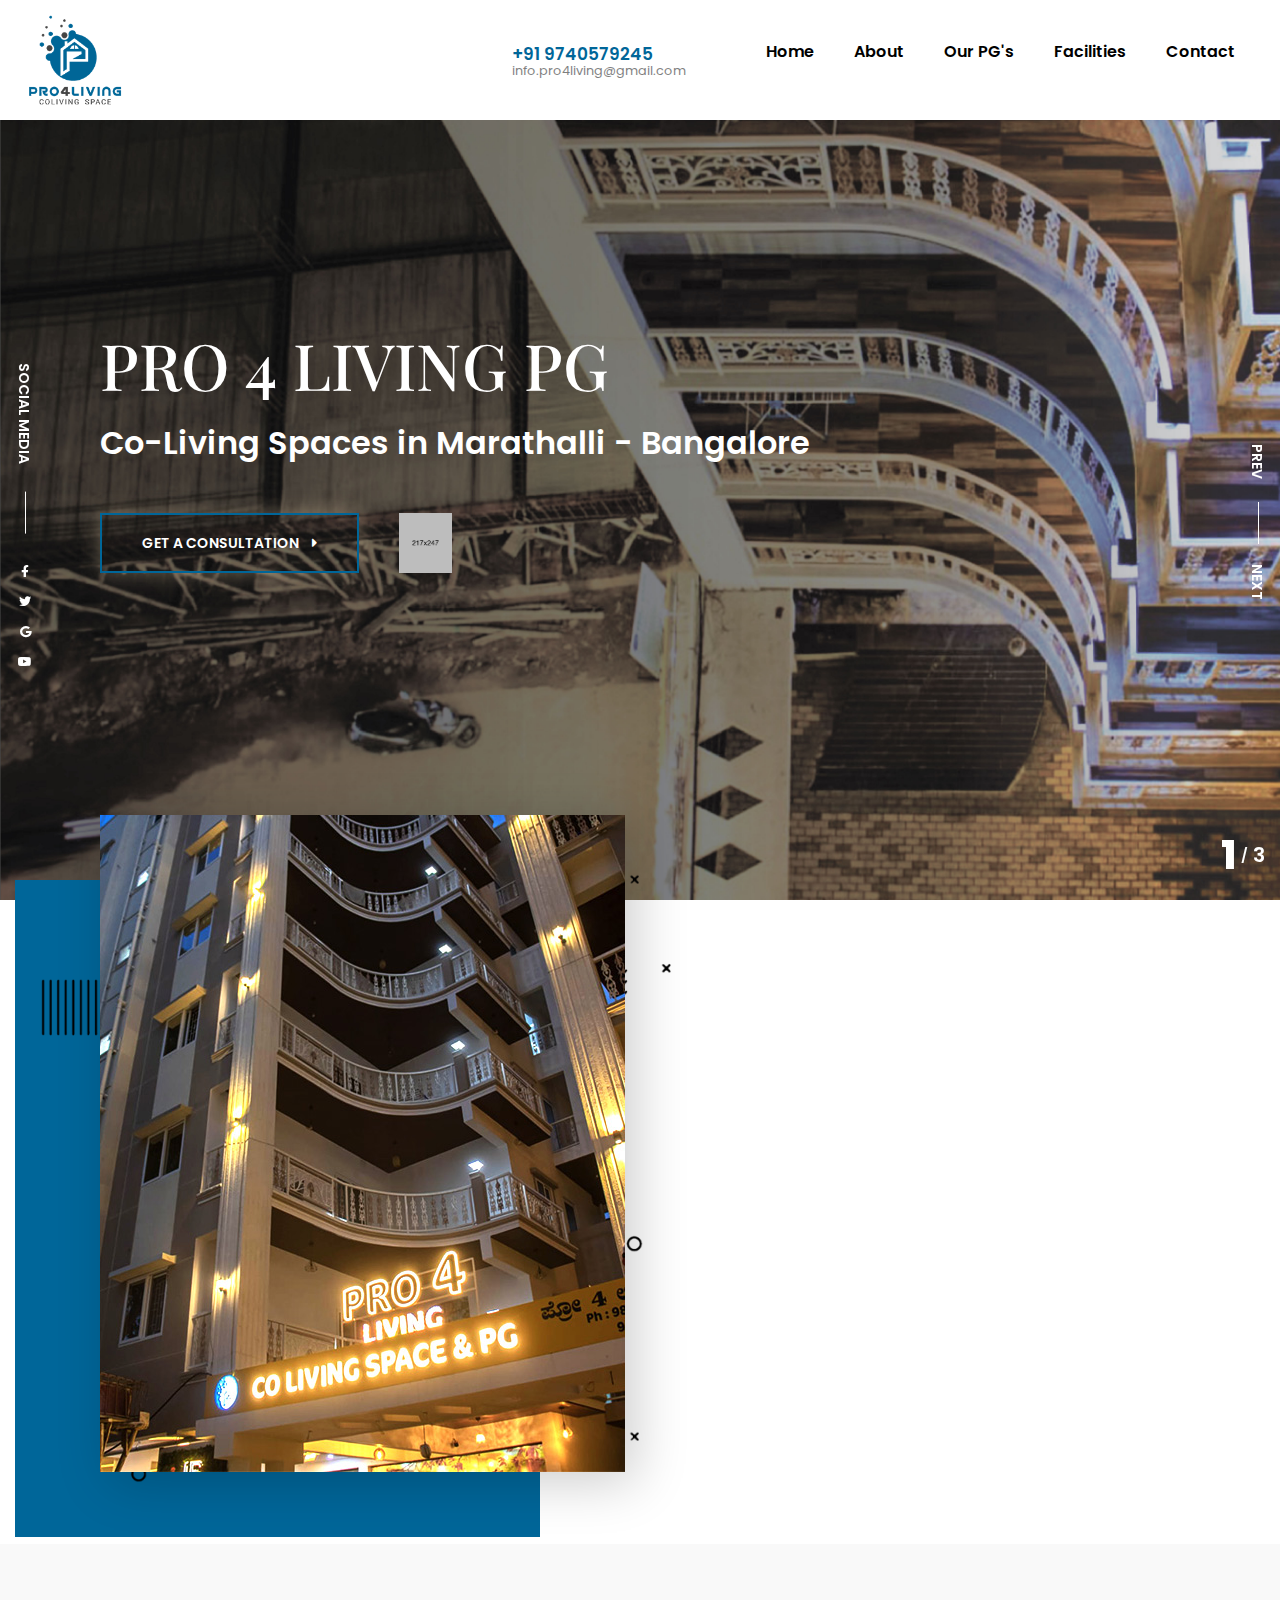
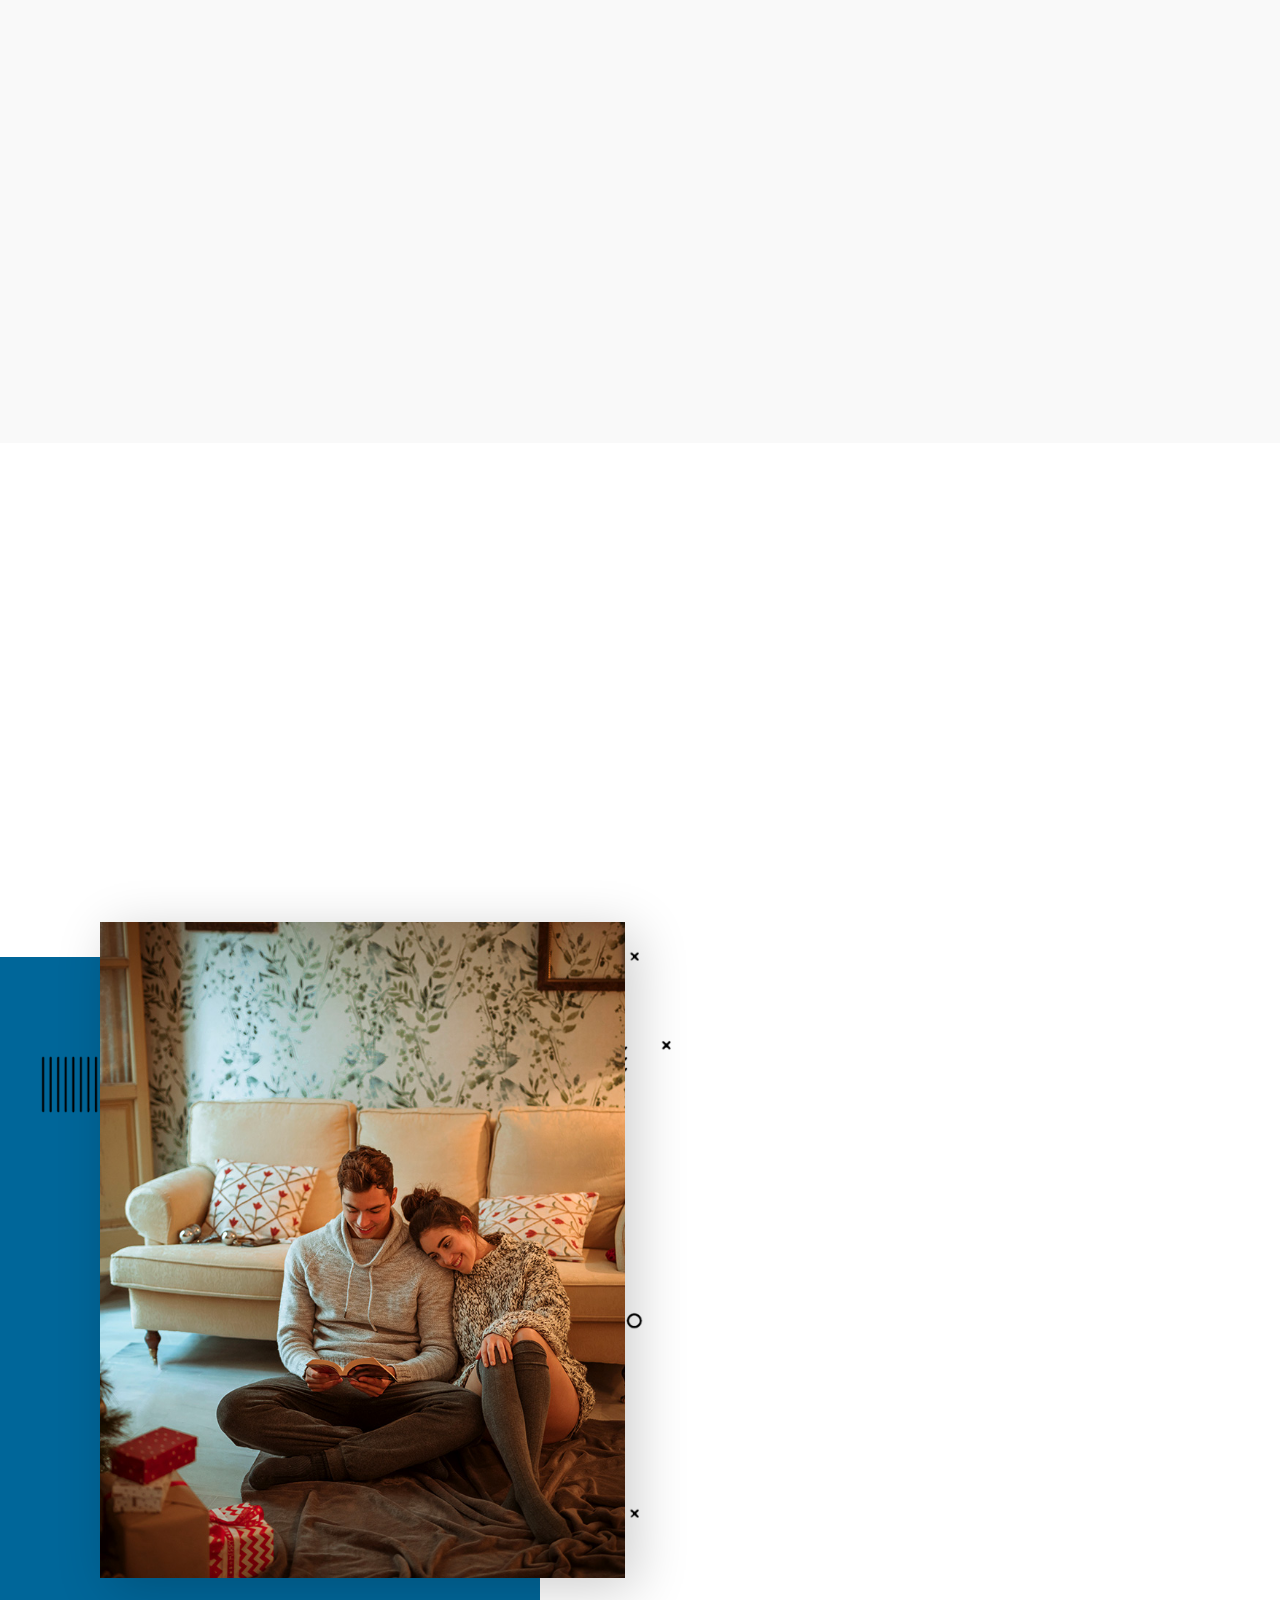
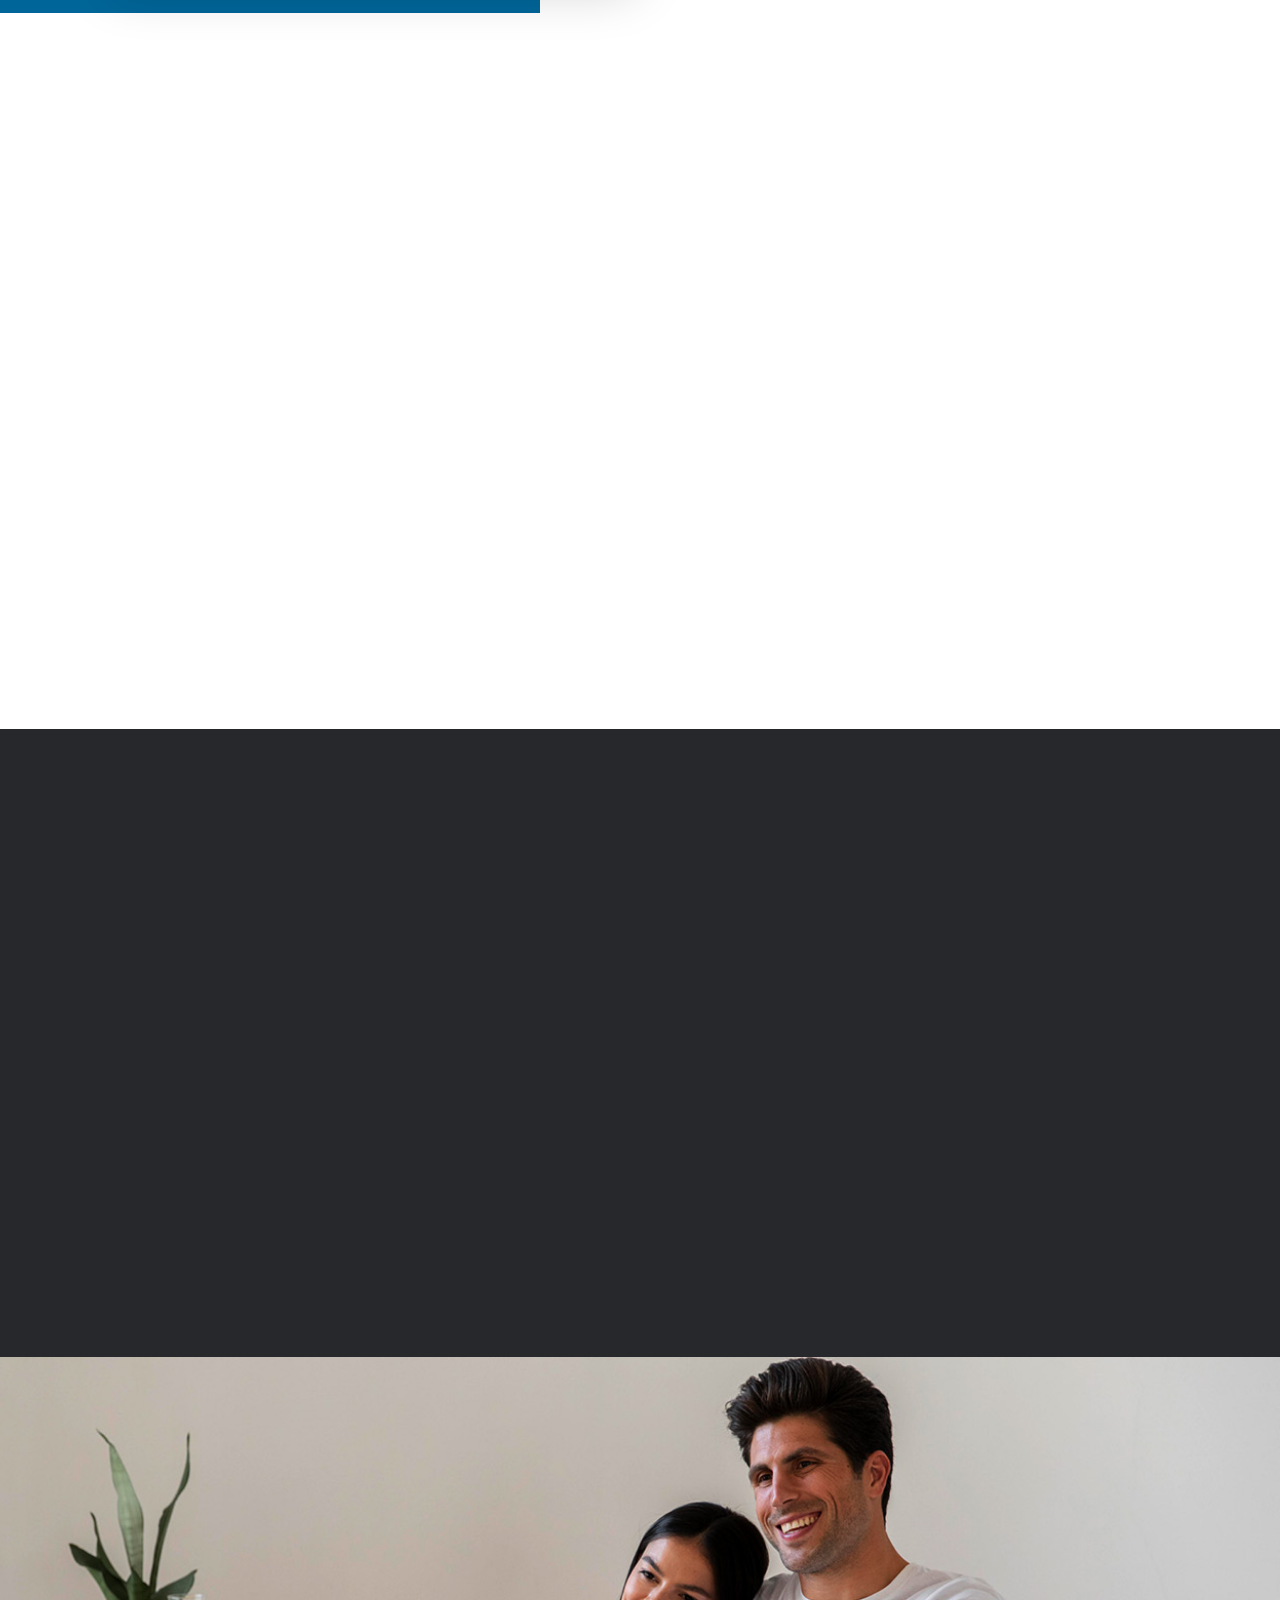
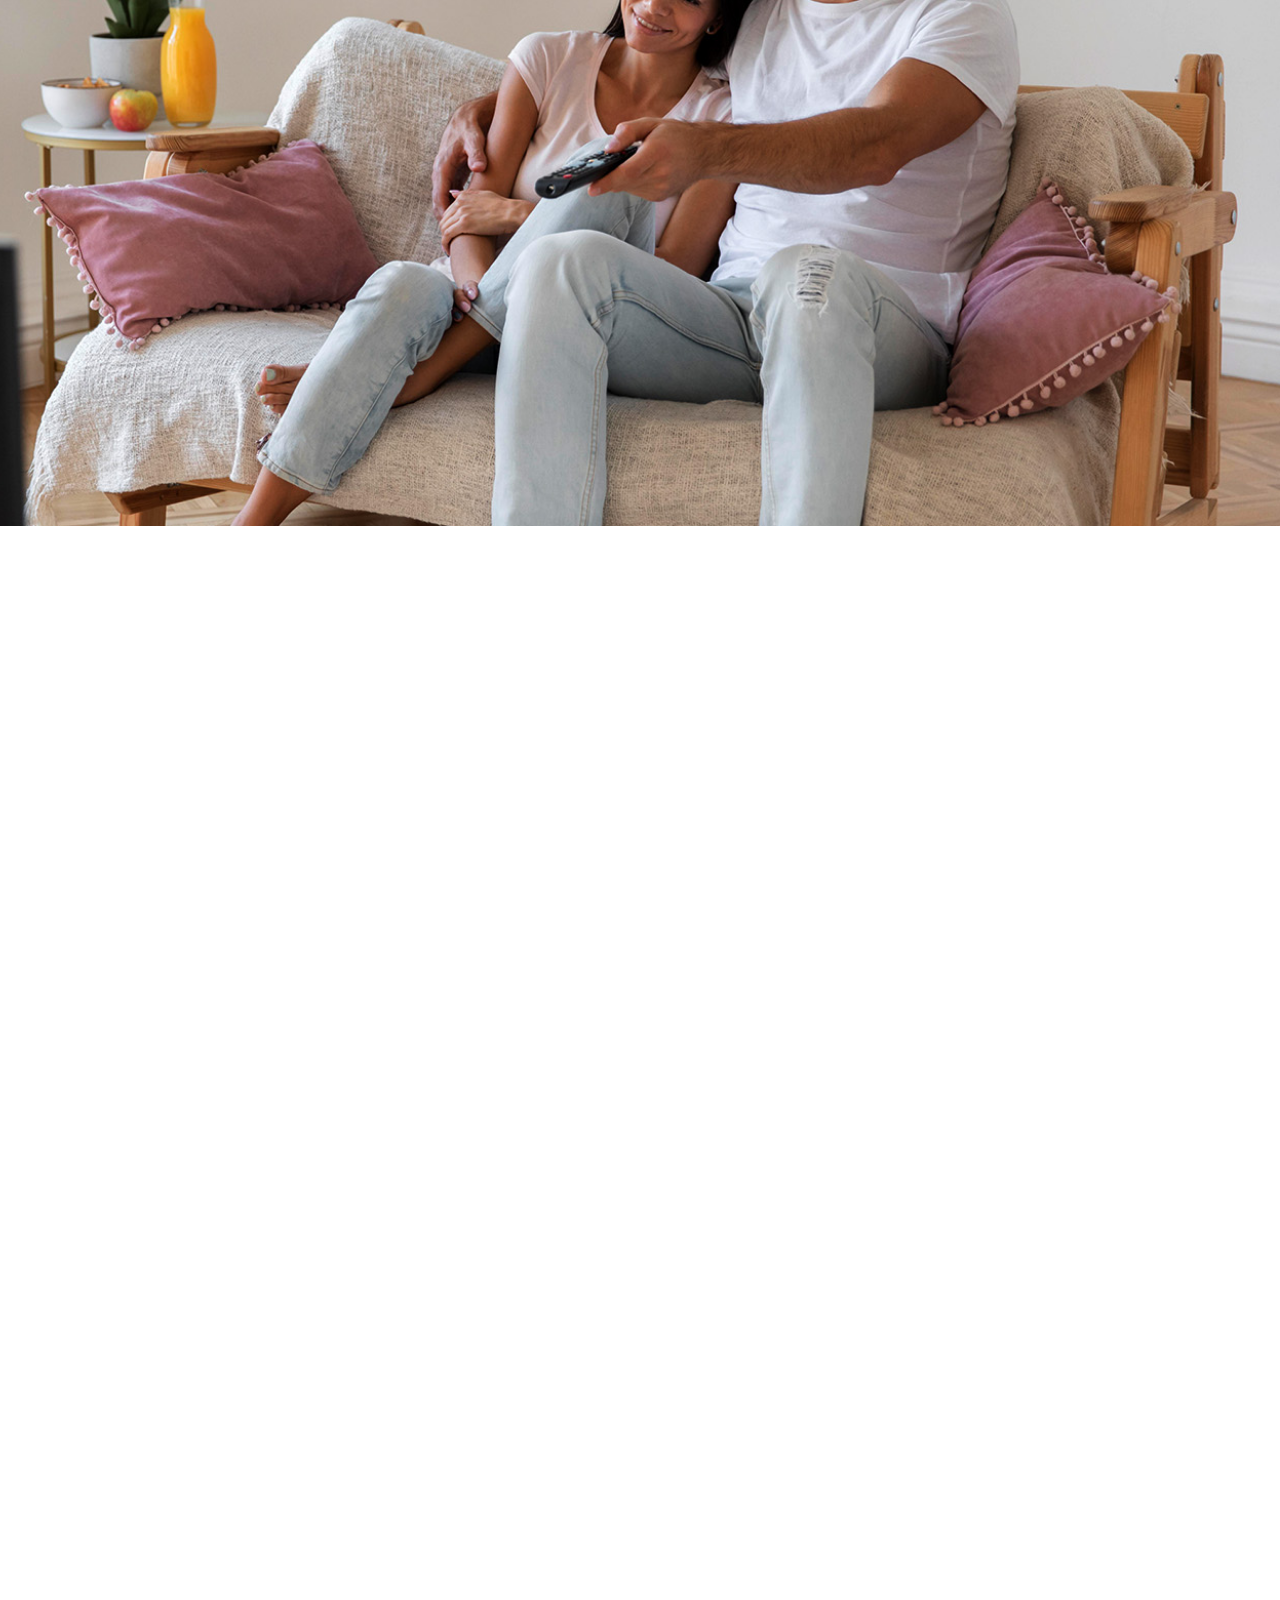
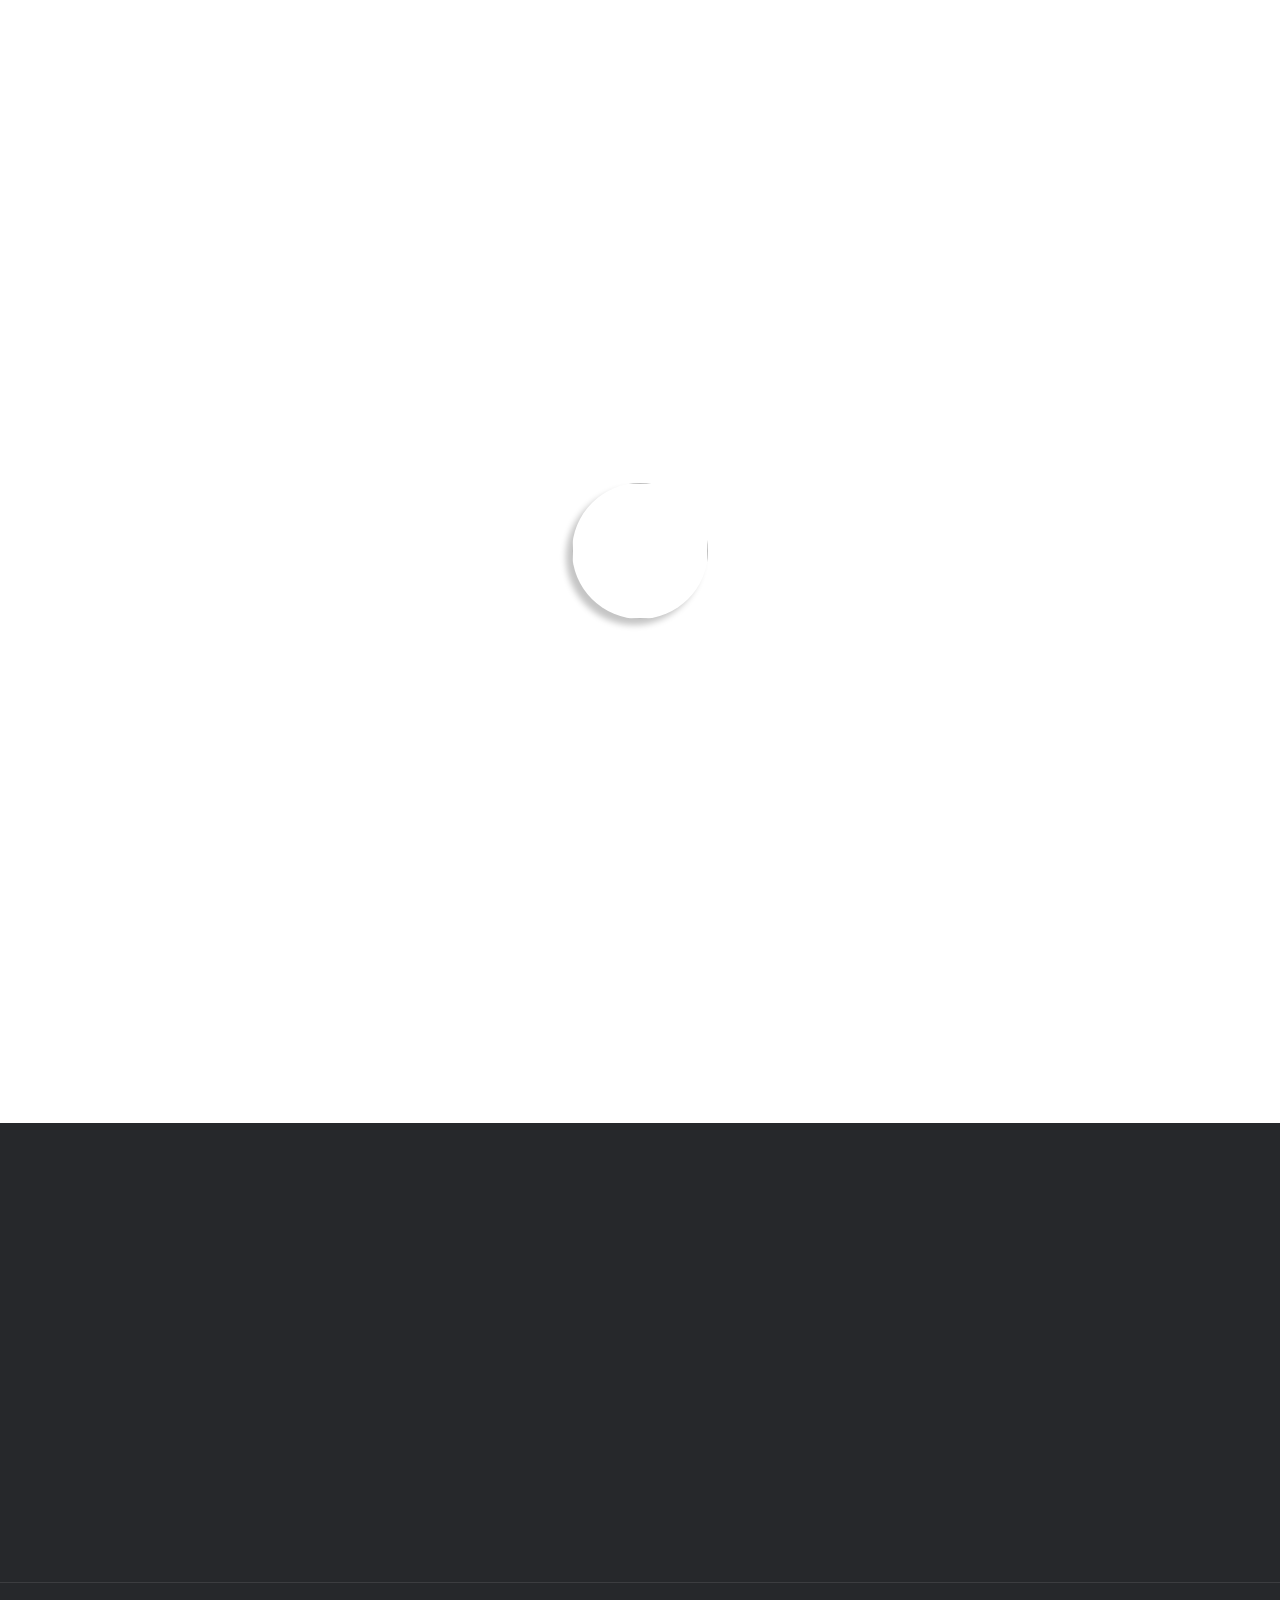
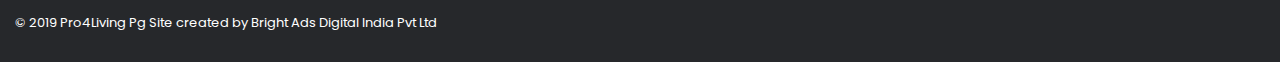
==== index.html @ f6326b03 "upload" ====
<!doctype html>
<html lang="en">
<head>
<meta charset="utf-8">
<meta name="viewport" content="width=device-width, initial-scale=1, shrink-to-fit=no">
<meta name="format-detection" content="telephone=no">
<meta name="theme-color" content="#282828"/>
<title>Pro 4 Living PG | Best Pg in Bangalore | Best affordable Pg in Bangalore</title>
<meta name="author" content="Themezinho">
<meta name="description" content="Pro 4 Living PG | Best Pg in Bangalore">
<meta name="keywords" content="Pro 4 Living PG | Best Pg in Bangalore | Best affordable Pg in Bangalore">

<!-- SOCIAL MEDIA META -->
<meta property="og:description" content="Homepark | Real Estate & Luxury Homes">
<meta property="og:image" content="http://www.themezinho.net/homepark/preview.png">
<meta property="og:site_name" content="homepark">
<meta property="og:title" content="homepark">
<meta property="og:type" content="website">
<meta property="og:url" content="http://www.themezinho.net/homepark">

<!-- TWITTER META -->
<meta name="twitter:card" content="summary">
<meta name="twitter:site" content="@homepark">
<meta name="twitter:creator" content="@homepark">
<meta name="twitter:title" content="homepark">
<meta name="twitter:description" content="Homepark | Real Estate & Luxury Homes">
<meta name="twitter:image" content="http://www.themezinho.net/homepark/preview.png">

<!-- FAVICON FILES -->
<link href="ico/apple-touch-icon-144-precomposed.png" rel="apple-touch-icon" sizes="144x144">
<link href="ico/apple-touch-icon-114-precomposed.png" rel="apple-touch-icon" sizes="114x114">
<link href="ico/apple-touch-icon-72-precomposed.png" rel="apple-touch-icon" sizes="72x72">
<link href="ico/apple-touch-icon-57-precomposed.png" rel="apple-touch-icon">
<link href="ico/favicon.png" rel="shortcut icon">

<!-- CSS FILES -->
<link rel="stylesheet" href="css/fontawesome.min.css">
<link rel="stylesheet" href="css/animate.min.css">
<link rel="stylesheet" href="css/fancybox.min.css">
<link rel="stylesheet" href="css/odometer.min.css">
<link rel="stylesheet" href="css/swiper.min.css">
<link rel="stylesheet" href="css/bootstrap.min.css">
<link rel="stylesheet" href="css/style.css">
<style>
  .heading {
text-align: center;
color: #454343;
font-size: 30px;
font-weight: 700;
position: relative;
margin-bottom: 70px;
text-transform: uppercase;
z-index: 999;
}
.white-heading{
color: #ffffff;
}
.heading:after {
content: ' ';
position: absolute;
top: 100%;
left: 50%;
height: 40px;
width: 180px;
border-radius: 4px;
transform: translateX(-50%);
background: url(img/heading-line.png);
background-repeat: no-repeat;
background-position: center;
}
.white-heading:after {
background: url(https://i.ibb.co/d7tSD1R/heading-line-white.png);
background-repeat: no-repeat;
background-position: center;
}

.heading span {
font-size: 18px;
display: block;
font-weight: 500;
}
.white-heading span {
color: #ffffff;
}
/*-----Testimonial-------*/

.testimonial:after {
position: absolute;
top: -0 !important;
left: 0;
content: " ";
background: url(img/testimonial.bg-top.png);
background-size: 100% 100px;
width: 100%;
height: 100px;
float: left;
z-index: 99;
}

.testimonial {
min-height: 375px;
position: relative;
background: url(../Pro4living/images/pro/V5.jpg);
padding-top: 50px;
padding-bottom: 50px;
background-position: center;
 background-size: cover;
}
#testimonial4 .carousel-inner:hover{
cursor: -moz-grab;
cursor: -webkit-grab;
}
#testimonial4 .carousel-inner:active{
cursor: -moz-grabbing;
cursor: -webkit-grabbing;
}
#testimonial4 .carousel-inner .item{
overflow: hidden;
}

.testimonial4_indicators .carousel-indicators{
left: 0;
margin: 0;
width: 100%;
font-size: 0;
height: 20px;
bottom: 15px;
padding: 0 5px;
cursor: e-resize;
overflow-x: auto;
overflow-y: hidden;
position: absolute;
text-align: center;
white-space: nowrap;
}
.testimonial4_indicators .carousel-indicators li{
padding: 0;
width: 14px;
height: 14px;
border: none;
text-indent: 0;
margin: 2px 3px;
cursor: pointer;
display: inline-block;
background: #ffffff;
-webkit-border-radius: 100%;
border-radius: 100%;
}
.testimonial4_indicators .carousel-indicators .active{
padding: 0;
width: 14px;
height: 14px;
border: none;
margin: 2px 3px;
background-color: #9dd3af;
-webkit-border-radius: 100%;
border-radius: 100%;
}
.testimonial4_indicators .carousel-indicators::-webkit-scrollbar{
height: 3px;
}
.testimonial4_indicators .carousel-indicators::-webkit-scrollbar-thumb{
background: #eeeeee;
-webkit-border-radius: 0;
border-radius: 0;
}

.testimonial4_control_button .carousel-control{
top: 175px;
opacity: 1;
width: 40px;
bottom: auto;
height: 40px;
font-size: 10px;
cursor: pointer;
font-weight: 700;
overflow: hidden;
line-height: 38px;
text-shadow: none;
text-align: center;
position: absolute;
background: transparent;
border: 2px solid #ffffff;
text-transform: uppercase;
-webkit-border-radius: 100%;
border-radius: 100%;
-webkit-box-shadow: none;
box-shadow: none;
-webkit-transition: all 0.6s cubic-bezier(0.3,1,0,1);
transition: all 0.6s cubic-bezier(0.3,1,0,1);
}
.testimonial4_control_button .carousel-control.left{
left: 7%;
top: 50%;
right: auto;
}
.testimonial4_control_button .carousel-control.right{
right: 7%;
top: 50%;
left: auto;
}
.testimonial4_control_button .carousel-control.left:hover,
.testimonial4_control_button .carousel-control.right:hover{
color: #000;
background: #fff;
border: 2px solid #fff;
}

.testimonial4_header{
top: 0;
left: 0;
bottom: 0;
width: 550px;
display: block;
margin: 30px auto;
text-align: center;
position: relative;
}
.testimonial4_header h4{
color: #ffffff;
font-size: 30px;
font-weight: 600;
position: relative;
letter-spacing: 1px;
text-transform: uppercase;
}

.testimonial4_slide{
top: 0;
left: 0;
right: 0;
bottom: 0;
width: 70%;
margin: auto;
padding: 20px;
position: relative;
text-align: center;
}
.testimonial4_slide img {
top: 0;
left: 0;
right: 0;
width: 136px;
height: 136px;
margin: auto;
display: block;
color: #f2f2f2;
font-size: 18px;
line-height: 46px;
text-align: center;
position: relative;
border-radius: 50%;
box-shadow: -6px 6px 6px rgba(0, 0, 0, 0.23);
-moz-box-shadow: -6px 6px 6px rgba(0, 0, 0, 0.23);
-o-box-shadow: -6px 6px 6px rgba(0, 0, 0, 0.23);
-webkit-box-shadow: -6px 6px 6px rgba(0, 0, 0, 0.23);
}
.testimonial4_slide p {
color: #ffffff;
font-size: 20px;
line-height: 1.4;
margin: 40px 0 20px 0;
}
.testimonial4_slide h4 {
color: #ffffff;
font-size: 22px;
}

.testimonial .carousel {
padding-bottom:50px;
}
.testimonial .carousel-control-next-icon, .testimonial .carousel-control-prev-icon {
width: 35px;
height: 35px;
}
/* ------testimonial  close-------*/
</style>
</head>
<body>
<!-- <div class="preloader">
  <div class="layer"></div>
  <!-- end layer -->
  <!--<div class="inner">
    <figure><img src="images/preloader.gif" alt="Image"></figure>
    <p><span class="text-rotater" data-text="Homepark | Elements | Loading">Loading</span></p>
  </div>
  <!-- end inner --> 
<!--</div> -->
<!-- end prelaoder -->
<div class="transition-overlay">
  <div class="layer"></div>
</div>
<!-- end transition-overlay -->
<div class="side-navigation">
  <div class="menu">
    <ul>
      <li><a href="index.html">Home</a></li>
      <li><a href="about.html">About</a>
      </li>
   <li><a href="pgs.html">Our PG's</a>
      </li>
      
      <li><a href="facilities.html">Facilities</a></li>
      <li><a href="contact.html">Contact</a></li>
    </ul>
  </div>

</div>
<!-- end side-navigation -->
<nav class="navbar">
  <div class="container">
    <div class="upper-side">
      <div class="logo"> <a href="index.html"><img src="images/Logo-light.png" alt="Image"></a> </div>
      <!-- end logo -->
      <div class="phone-email"> 
        <!-- <img src="images/icon-phone.png" alt="Image"> -->
       <h4><a href="tel+919867591675" style="color: #006699;">+91 9740579245</a> </h4>
        
        <small><a href="mailto:contact@pro4living.com">info.pro4living@gmail.com</a></small> </div>
      <!-- end phone -->
      <div class="menu">
        <ul>
          <li><a href="index.html">Home</a></li>
          <li><a href="about.html">About</a>
          </li>
          <li><a href="pgs.html">Our PG's</a>
          </li>
        
          <li><a href="facilities.html">Facilities</a></li>
          <li><a href="contact.html">Contact</a></li>
        </ul>
      </div>
      <!-- end language -->
      <div class="hamburger"> <span></span> <span></span> <span></span><span></span> </div>
      <!-- end hamburger --> 
    </div>
    <!-- end upper-side -->
   
    <!-- end menu --> 
  </div>
  <!-- end container --> 
</nav>
<!-- end navbar -->
<header class="slider">
  <div class="slider-container">
    <div class="swiper-wrapper">
      <div class="swiper-slide" data-background="images/bg.jpg" data-stellar-background-ratio="1.15">
        <div class="container">
          <h1><span>PRO 4 LIVING</span> PG  </h1>
          <h2>Co-Living Spaces in Marathalli - Bangalore</h2>
          <a href="contact.html ">GET A CONSULTATION <i class="fas fa-caret-right"></i></a>
          <figure><img src="images/services-icon01.png" alt="Image"></figure>
        </div>
        <!-- end container --> 
      </div>
      <!-- end swiper-slide -->
      <div class="swiper-slide" data-background="images/pro/index1.jpg" data-stellar-background-ratio="1.15">
        <div class="container">
          <h1><span>Best PG</span> stays in Bangalore</h1>
          <h2>Provides a decent level of comfort </h2>
          <a href="contact.html">GET A CONSULTATION <i class="fas fa-caret-right"></i></a>
          <figure><img src="images/services-icon08.png" alt="Image"></figure>
        </div>
        <!-- end container --> 
      </div>
      <!-- end swiper-slide -->
      <div class="swiper-slide" data-background="images/pro/index2.jpg" data-stellar-background-ratio="1.15">
        <div class="container">
          <h1><span>Staying with Friends </span> a better way</h1>
          <h2>We make you feel as your Home</h2>
          <a href="contact.html">GET A CONSULTATION <i class="fas fa-caret-right"></i></a>
          <figure><img src="images/services-icon07.png" alt="Image"></figure>
        </div>
        <!-- end container --> 
      </div>
      <!-- end swiper-slide --> 
    </div>
    <!-- Add Pagination -->
    <div class="inner-elements">
      <div class="container">
        <div class="pagination"></div>
        <!-- end pagination -->
        <div class="button-prev">PREV</div>
        <!-- end button-prev -->
        <div class="button-next">NEXT</div>
        <!-- end button-next -->
        <div class="social-media">
          <h6>SOCIAL MEDIA</h6>
          <ul>
            <li><a href="#"><i class="fab fa-facebook-f"></i></a></li>
            <li><a href="#"><i class="fab fa-twitter"></i></a></li>
            <li><a href="#"><i class="fab fa-google"></i></a></li>
            <li><a href="#"><i class="fab fa-youtube"></i></a></li>
          </ul>
        </div>
        <!-- end social-media --> 
      </div>
      <!-- end container --> 
    </div>
    <!-- end inner-elements --> 
  </div>
  <!-- end slider-container --> 
</header>
<!-- end slider -->
<section class="intro">
  <div class="container">
    <div class="row align-items-center">
      <div class="col-lg-6">
        <figure>
          <div class="pattern-bg" data-stellar-ratio="1.07"></div>
          <!-- end pattern-bg -->
          <div class="holder" data-stellar-ratio="1.10"> <img src="images/pro/3.jpg" alt="Image"></div>
          <!-- end holder --> 
        </figure>
      </div>
      <!-- end col-6 -->
      <div class="col-lg-6 wow fadeInUp">
        <div class="content-box">
          <h4><span>PRO 4 LIVING</span></h4>
          <h3>Living spaces for creative peoples</h3>
          <p>
            Move into Pro4Living, a professionally managed PG home in Spice garden Layout, Bangalore. Located in a safe neighborhood, this unisex PG offers various modern amenities for your comfort, such as TV, Food, Power Backup, Wi-Fi, etc. This PG has single, double, triple, four occupancy types. This PG is nearby major commercial and educational hubs. Please contact the seller to book this fast selling high in demand PG stay
          </p>
          <p>"Beyond Accommodation, Building Connections."
            At Pro 4 Living, our motto encapsulates our commitment to creating a living space that goes beyond the physical surroundings. We aspire to be a catalyst for building meaningful connections and fostering a supportive community where residents can thrive.</p>
         </div>
        <!-- end content-box --> 
      </div>
      <!-- edn col-6 --> 
    </div>
    <!-- end row --> 
  </div>
  <!-- end container --> 
</section>
<!-- end intro -->

<!-- end logos -->
<section class="benefits">
  <div class="container">
    <div class="row">
      <div class="col-12 wow fadeInUp"> <b>02</b>
        <h4><span>Pro 4 Living</span></h4>
        <h3>The hostel is conveniently located near </h3>
      </div>
      <!-- end col-12 -->
      <div class="col wow fadeInUp" data-wow-delay="0s">
        <figure> <img src="images/icon-benefits01.png" alt="Image"> <b></b> </figure>
        <h6>Near to Hospitals</h6>
        <span class="odometer" data-count="15" data-status="yes">0</span> <span class="extra">min</span> </div>
      <!-- end col -->
      <div class="col wow fadeInUp" data-wow-delay="0.05s">
        <figure> <img src="images/icon-benefits02.png" alt="Image"> <b></b> </figure>
        <h6>6 Malls</h6>
        <span class="odometer" data-count="6" data-status="yes">0</span> <span class="extra">+</span> </div>
      <!-- end col -->
      <div class="col wow fadeInUp" data-wow-delay="0.10s">
        <figure> <img src="images/icon-benefits03.png" alt="Image"> <b></b> </figure>
        <h6>Office spaces</h6>
        <span class="odometer" data-count="5" data-status="yes">0</span> <span class="extra">+</span> </div>
      <!-- end col -->
      <div class="col wow fadeInUp" data-wow-delay="0.15s">
        <figure> <img src="images/icon-benefits04.png" alt="Image"> <b></b> </figure>
        <h6>Colleges</h6>
        <span class="odometer" data-count="10" data-status="yes">0</span> <span class="extra">+</span> </div>
      <!-- end col -->
      
      <!-- end col --> 
    </div>
    <!-- end row --> 
  </div>
  <!-- end container --> 
</section>
<!-- end benefits -->
<section class="recent-gallery">
  <div class="container">
    <div class="row align-items-center">
      <div class="col-lg-5 wow fadeInUp"> <b>03</b>
        <h4><span>Vision:</span></h4>
        <p>At Pro 4 Living, we envision creating a vibrant and inclusive community for male residents in Marathahalli. Our vision is to establish a home away from home where individuals can thrive, build meaningful connections, and embark on a journey of personal and professional growth.</p>
        </div>
      <!-- end col-5 -->
      <div class="col-lg-7">
        <div class="row inner">
          <div class="col-md-4 wow fadeInUp" data-wow-delay="0s">
            <figure data-stellar-ratio="1.07"> <a href="images/pro/V1.jpg" data-fancybox><img src="images/pro/V1.jpg" alt="Image"></a> </figure>
          </div>
          <!-- end col-4 -->
          <div class="col-md-4 wow fadeInUp" data-wow-delay="0.05s">
            <figure data-stellar-ratio="1.15"> <a href="images/pro/V2.jpg" data-fancybox><img src="images/pro/V2.jpg" alt="Image"></a> </figure>
          </div>
          <!-- end col-4 -->
          <div class="col-md-4 wow fadeInUp" data-wow-delay="0.10s">
            <figure data-stellar-ratio="1.04"> <a href="images/pro/V3.jpg" data-fancybox><img src="images/pro/V3.jpg" alt="Image"></a> </figure>
          </div>
          <!-- end col-4 --> 
        </div>
        <!-- end row --> 
      </div>
      <!-- end col-7 --> 
    </div>
    <!-- end row --> 
  </div>
  <!-- end container --> 
</section>
<!-- end recent-gallery -->
<section class="property-calculator">
  <div class="container">
    <div class="row align-items-center">
      <div class="col-lg-6">
        <figure>
          <div class="pattern-bg" data-stellar-ratio="1.03"></div>
          <!-- end pattern-bg -->
          <div class="holder" data-stellar-ratio="1.07"> <img src="images/pro/ur.jpg" alt="Image"></div>
          <!-- end holder --> 
        </figure>
      </div>
      <!-- end col-6 -->
      <div class="col-lg-6 wow fadeInUp">
        <div class="content-box"> <b>04</b>
          <h4><span>Mission:</span></h4>
          <p>Our mission at Pro 4 Living is to provide more than just accommodation; we strive to curate an environment that fosters camaraderie, personal development, and a sense of belonging. We are committed to offering comfortable living spaces, fostering a supportive community, and delivering exceptional services to enhance the overall quality of life for our residents. </p>
          <!-- end content-box --> 
      </div>
      <!-- end col-6 --> 
    </div>
    <!-- end row --> 
  </div>
  <!-- end container --> 
</section>
<!-- end property-calculator -->
<section class="property-plans">
  <div class="container">
    <div class="row align-items-center">
      <div class="col-lg-6 wow fadeInUp"> <b>05</b>
        <h4><span>Pro 4 Living</span> Spice Garden Layout, Bangalore</h4>
        <h3>House Rules</h3>
        <p>Welcome to Pro 4 Living! To maintain a comfortable and respectful living environment for all residents, we have established the following house rules. Please take a moment to familiarize yourself with these guidelines</p>
        <table>
          <tbody>
            <tr>
              <td>Notice Period:</td>
              <td>15 Days</td>
            </tr>
            <tr>
              <td>Gate Closing Time:</td>
              <td>No Gate Closing time</td>
            </tr>
            <tr>
              <td>Visitor Entry:</td>
              <td>Allowed (Limited)</td>
            </tr>
            <tr>
              <td>Non-Veg Food:</td>
              <td>Allowed</td>
            </tr>
            <tr>
              <td>Opposite Gender:</td>
              <td>Allowed</td>
            </tr>
            <tr>
              <td>Smoking:</td>
              <td>Allowed</td>
            </tr>
            <tr>
              <td>Drinking:</td>
              <td>Allowed</td>
            </tr>
            <tr>
              <td>Loud music:</td>
              <td>Allowed</td>
            </tr>
            <tr>
              <td>Party:</td>
              <td>Allowed</td>
            </tr>
          </tbody>
        </table>
      </div>
      <!-- end col-6 -->
      <div class="col-lg-6 wow fadeInUp" data-wow-delay="0.05s">
        <ul class="nav nav-pills" id="pills-tab" role="tablist">
          <li class="nav-item"> <a class="nav-link active" data-toggle="pill" href="#tab-one">1 Sharing </a> </li>
          <li class="nav-item"> <a class="nav-link" data-toggle="pill" href="#tab-two" role="tab">2 Sharing</a> </li>
          <li class="nav-item"> <a class="nav-link" data-toggle="pill" href="#tab-three" role="tab">3 Sharing</a> </li>
          <li class="nav-item"> <a class="nav-link" data-toggle="pill" href="#tab-four" role="tab">4 Sharing</a> </li>
        
         
        </ul>
        <div class="tab-content">
          <div class="tab-pane fade show active" id="tab-one">
            <figure><img src="images/pro/1 Share.jpg" alt="Image"></figure>
          </div>
          <!-- end tab-pane -->
          <div class="tab-pane fade" id="tab-two">
            <figure><img src="images/pro/2 share.jpg" alt="Image"></figure>
          </div>
          <!-- end tab-pane -->
          <div class="tab-pane fade" id="tab-three">
            <figure><img src="images/pro/1 Share.jpg" alt="Image"></figure>
          </div>
          <div class="tab-pane fade" id="tab-four">
            <figure><img src="images/pro/2 Share.jpg" alt="Image"></figure>
          </div>
        
          <!-- end tab-pane --> 
        </div>
        <!-- end tab-contnet --> 
      </div>
      <!-- end col-6 --> 
    </div>
    <!-- end row --> 
  </div>
  <!-- end container --> 
</section>

<section class="property-customization">
  
 
  <!-- end video-bg -->
  <div class="container">
    <div class="row">
      <div class="col-12 wow fadeInUp"> <b>06</b>
        <h4><span>Pro4Living</span> Spice Garden Layout, Bangalore</h4>
        <h3>Common Area and Amenities</h3>
      </div>
      <!-- end col-12 -->
      <div class="col-lg-4 col-md-4 col-sm-6 col-6 wow fadeInUp" data-wow-delay="0s">
        <figure data-toggle="tooltip" data-placement="top" > <img src="images/pro/wifi.png" alt="Image">
          <figcaption>Wi-Fi</figcaption>
        </figure>
      </div>
      <!-- end col-2 -->
      <div class="col-lg-4 col-md-4 col-sm-6 col-6 wow fadeInUp" data-wow-delay="0.05s">
        <figure data-toggle="tooltip" data-placement="top" > <img src="images/pro/ups.png" alt="Image">
          <figcaption>Power Backup</figcaption>
        </figure>
      </div>
      <!-- end col-2 -->
      <div class="col-lg-4 col-md-4 col-sm-6 col-6 wow fadeInUp" data-wow-delay="0.10s">
        <figure data-toggle="tooltip" data-placement="top" > <img src="images/pro/clean.png" alt="Image">
          <figcaption>Room Cleaning Service</figcaption>
        </figure>
      </div>
      <!-- end col-2 -->
      <div class="col-lg-4 col-md-4 col-sm-6 col-6 wow fadeInUp" data-wow-delay="0.15s">
        <figure data-toggle="tooltip" data-placement="top" > <img src="images/pro/parking.png" alt="Image">
          <figcaption>Parking</figcaption>
        </figure>
      </div>
      <!-- end col-2 -->
      <div class="col-lg-4 col-md-4 col-sm-6 col-6 wow fadeInUp" data-wow-delay="0.20s">
        <figure data-toggle="tooltip" data-placement="top" > <img src="images/pro/lasttv.png" alt="Image">
          <figcaption>TV</figcaption>
        </figure>
      </div>
      <!-- end col-2 -->
      <div class="col-lg-4 col-md-4 col-sm-6 col-6 wow fadeInUp" data-wow-delay="0.25s">
        <figure data-toggle="tooltip" data-placement="top" > <img src="images/pro/LIFT.png" alt="Image">
          <figcaption>LIFT</figcaption>
        </figure>
      </div>
      <!-- end col-2 -->
      <div class="col-lg-4 col-md-4 col-sm-6 col-6 wow fadeInUp" data-wow-delay="0s">
        <figure data-toggle="tooltip" data-placement="top" > <img src="images/pro/parking.png" alt="Image">
          <figcaption>4 Wheeler Parking</figcaption>
        </figure>
      </div>
      <!-- end col-2 -->
      <div class="col-lg-4 col-md-4 col-sm-6 col-6 wow fadeInUp" data-wow-delay="0.05s">
        <figure data-toggle="tooltip" data-placement="top" > <img src="images/pro/laundry.png" alt="Image">
          <figcaption>Laundry</figcaption>
        </figure>
      </div>
      <!-- end col-2 -->
     
      <div class="col-lg-4 col-md-4 col-sm-6 col-6 wow fadeInUp" data-wow-delay="0.15s">
        <figure data-toggle="tooltip" data-placement="top" > <img src="images/pro/gym.png" alt="Image">
          <figcaption>GYM</figcaption>
        </figure>
      </div>
      <!-- end col-2 -->
      <div class="col-lg-4 col-md-4 col-sm-6 col-6 wow fadeInUp" data-wow-delay="0.20s">
        <figure data-toggle="tooltip" data-placement="top" > <img src="images/pro/fridge.png" alt="Image">
          <figcaption>Fridge</figcaption>
        </figure>
      </div>
      <!-- end col-2 -->
      <div class="col-lg-4 col-md-4 col-sm-6 col-6 wow fadeInUp" data-wow-delay="0.25s">
        <figure data-toggle="tooltip" data-placement="top" > <img src="images/pro/cooler.png" alt="Image">
          <figcaption>RO Water Cooler</figcaption>
        </figure>
      </div>
      <!-- end col-2 --> 
       <!-- end col-2 -->
       <div class="col-lg-4 col-md-4 col-sm-6 col-6 wow fadeInUp" data-wow-delay="0.25s">
        <figure data-toggle="tooltip" data-placement="top" > <img src="images/pro/oven.png" alt="Image">
          <figcaption>Microwave</figcaption>
        </figure>
      </div>
      <!-- end col-2 --> 
    </div>
    <!-- end row --> 
  </div>
  <!-- end container --> 
</section>
<!-- property-plans -->
<section class="get-consultation" data-background="images/pro/vr.jpg" data-stellar-background-ratio="0.9">
  <div class="container">
    <div class="row">
      <div class="col-lg-6 col-md-8 fadeInUp wow">
        <div class="content-box"> <b>07</b>
          <h4><span>Pro4Living</span> Spice Garden Layout, Bangalore</h4>
          <h3>Are you interested in PG's</h3>
          <p>Welcome to Pro 4 Living - where comfort meets community. Our PG offers more than just accommodation; it's a vibrant space in Marathahalli where residents thrive. With well-maintained spaces, a supportive atmosphere, and a commitment to building connections, we invite you to experience a home away from home. Join us at Pro 4 Living, where living is an enriching journey.</p>
          <a href="tel+919740579245">SCHEDULE A VISIT <i class="fas fa-caret-right"></i></a> </div>
        <!-- end content-box --> 
      </div>
      <!-- end col-6 --> 
    </div>
    <!-- end row --> 
  </div>
  <!-- end container --> 
</section>
<!-- end get-consultation -->
<section class="recent-posts">
  <div class="container">
    <div class="row">
      <div class="col-12 wow fadeInUp"> <b>08</b>
        <h4><span>Pro4Living</span> Spice Garden Layout, Bangalore</h4>
        <small>Our PG's in Marathahalli </small> </div>
      <!-- end col-12 -->
      <div class="col-lg-4 wow fadeInUp" data-wow-delay="0s">
        <div class="post-box">
          <figure> <img src="images/pro/Bed.png" alt="Image"> </figure>
        
          
        </div>
        <!-- end post-box --> 
      </div>
      <!-- end col-4 -->
      <div class="col-lg-4 wow fadeInUp" data-wow-delay="0.10s">
        <div class="post-box">
          <figure> <img src="images/pro/REM1.png" alt="Image"> </figure>
         
         
        </div>
        <!-- end post-box --> 
      </div>
      <!-- end col-4 -->
      <div class="col-lg-4 wow fadeInUp" data-wow-delay="0.20s">
        <div class="post-box">
          <figure> <img src="images/pro/Din.png" alt="Image"> </figure>
           </div>
        <!-- end post-box --> 
      </div>
      <!-- end col-4 --> 
      <div class="col-lg-4 wow fadeInUp" data-wow-delay="0s">
        <div class="post-box">
          <figure> <img src="images/pro/Buillll.png" alt="Image"> </figure>
        
            </div>
        <!-- end post-box --> 
      </div>
      <div class="col-lg-4 wow fadeInUp" data-wow-delay="0s">
        <div class="post-box">
          <figure> <img src="images/pro/Bes 2.png" alt="Image"> </figure>
        
          <h6><a href="#">50th Anniversary of the Turner School of Construction Management </a></h6>
      
        </div>
        <!-- end post-box --> 
      </div>
      <div class="col-lg-4 wow fadeInUp" data-wow-delay="0s">
        <div class="post-box">
          <figure> <img src="images/pro/rem2.png" alt="Image"> </figure>
        
          </div>
        <!-- end post-box --> 
      </div>
    </div>
    <!-- end row --> 
  </div>
  <!-- end container --> 
</section>
<!-- end recent-posts -->

<!-- end property-customization -->
<section class="logos">
  <div class="container">
    <div class="row">
      <div class="col-lg-2 col-md-4 col-sm-6 col-6 wow fadeInUp" data-wow-delay="0s">
        <figure> <img src="images/pro/table.jpg" alt="Image">
          <h6>TABLE</h6>
        </figure>
      </div>
      <!-- end col-2 -->
      <div class="col-lg-2 col-md-4 col-sm-6 col-6 wow fadeInUp" data-wow-delay="0.05s">
       <figure> <img src="images/pro/tvv.jpg" alt="Image">
          <h6>TV</h6>
        </figure>
      </div>
      <!-- end col-2 -->
      <div class="col-lg-2 col-md-4 col-sm-6 col-6 wow fadeInUp" data-wow-delay="0.10s">
        <figure> <img src="images/pro/fridge.jpg" alt="Image">
          <h6>Fridge</h6>
        </figure>
      </div>
      <!-- end col-2 -->
      <div class="col-lg-2 col-md-4 col-sm-6 col-6 wow fadeInUp" data-wow-delay="0.15s">
         <figure> <img src="images/pro/cub.jpg" alt="Image">
          <h6>Cupboard</h6>
        </figure>
      </div>
      <!-- end col-2 -->
      <div class="col-lg-2 col-md-4 col-sm-6 col-6 wow fadeInUp" data-wow-delay="0.20s">
       <figure> <img src="images/pro/area.jpg" alt="Image">
          <h6>Laundry area</h6>
        </figure>
      </div>
      <!-- end col-2 -->
      <div class="col-lg-2 col-md-4 col-sm-6 col-6 wow fadeInUp" data-wow-delay="0.25s">
       <figure> <img src="images/pro/gymmm.jpg" alt="Image">
          <h6>Gym</h6>
        </figure>
      </div>
      <!-- end col-2 --> 
    </div>
    <!-- end row --> 
  </div>
  <!-- end container --> 
</section>    
<section class="testimonial text-center">
  <div class="container">

      <div class="heading white-heading">
          Testimonial
      </div>
      <div id="testimonial4" class="carousel slide testimonial4_indicators testimonial4_control_button thumb_scroll_x swipe_x" data-ride="carousel" data-pause="hover" data-interval="5000" data-duration="2000">
       
          <div class="carousel-inner" role="listbox">
              <div class="carousel-item active">
                  <div class="testimonial4_slide">
                      <img src="https://i.ibb.co/8x9xK4H/team.jpg" class="img-circle img-responsive" />
                      <p>Lorem Ipsum is simply dummy text of the printing and typesetting industry. Lorem Ipsum has been the industry's standard dummy text ever since the 1500s, when an unknown printer took a galley of type and scrambled it to make a type specimen book. </p>
                      <h4>Client 1</h4>
                  </div>
              </div>
              <div class="carousel-item">
                  <div class="testimonial4_slide">
                      <img src="https://i.ibb.co/8x9xK4H/team.jpg" class="img-circle img-responsive" /><p>Lorem Ipsum is simply dummy text of the printing and typesetting industry. Lorem Ipsum has been the industry's standard dummy text ever since the 1500s, when an unknown printer took a galley of type and scrambled it to make a type specimen book. </p>
                      <h4>Client 2</h4>
                  </div>
              </div>
              <div class="carousel-item">
                  <div class="testimonial4_slide">
                      <img src="https://i.ibb.co/8x9xK4H/team.jpg" class="img-circle img-responsive" />
                      <p>Lorem Ipsum is simply dummy text of the printing and typesetting industry. Lorem Ipsum has been the industry's standard dummy text ever since the 1500s, when an unknown printer took a galley of type and scrambled it to make a type specimen book. </p>
                      <h4>Client 3</h4>
                  </div>
              </div>
          </div>
          <a class="carousel-control-prev" href="#testimonial4" data-slide="prev">
              <span class="carousel-control-prev-icon"></span>
          </a>
          <a class="carousel-control-next" href="#testimonial4" data-slide="next">
              <span class="carousel-control-next-icon"></span>
          </a>
      </div>
  </div>
</section>

<section class="footer-bar">
  <div class="container">
    <div class="inner wow fadeIn">
      <div class="row">
        <div class="col-lg-4 wow fadeInUp" data-wow-delay="0.05s">
          <figure><img src="images/footer-icon01.png" alt="Image"></figure>
          <h3>Address</h3>
          <p>A30/31, Spice Garden Layout, Lakshminarayana Pura, <br>Marathahalli, Bengaluru, Karnataka 560037</p>
        </div>
        <!-- end col-4 -->
        <div class="col-lg-4 wow fadeInUp" data-wow-delay="0.10s">
          <figure><img src="images/footer-icon02.png" alt="Image"></figure>
          <h3>Working Hours</h3>
          <p>Monday to Sunady <strong>09:00am</strong> to <strong>10:00pm</strong> <br>
            
        </div>
        <!-- end col-4 -->
        <div class="col-lg-4 wow fadeInUp" data-wow-delay="0.15s">
          <figure><img src="images/footer-icon03.png" alt="Image"></figure>
          <h3>Contact Us</h3>
          <p><h6><a href="tel+919867591675">+91 9740579245</a> </h6><br>
        
            <h6><a href="mailto:contact@pro4living.com">info.pro4living@gmail.com</a></h6> 
            </p>
        </div>
        <!-- end col-4 --> 
      </div>
      <!-- end row --> 
    </div>
    <!-- end inner --> 
  </div>
  <!-- end container --> 
</section>
<!-- end footer-bar -->
<footer class="footer">
  <div class="container-fluid">
    <div class="row">
      <div class="col-lg-4 wow fadeInUp" data-wow-delay="0.05s"> <img src="images/logo-light.png" alt="Image" class="logo">
        <p>Move into Pro4Living, a professionally managed PG home in Spice garden Layout, Bangalore. Located in a safe neighborhood, this unisex PG offers various modern amenities for your comfort, such as TV, Food, Power Backup, Wi-Fi, etc. This PG has single, double, triple, four occupancy types. </p>
       
        <!-- end select-box --> 
      </div>
      <!-- end col-4 -->
      <div class="col-lg-2 col-md-6 wow fadeInUp" data-wow-delay="0.10s">
        <ul class="footer-menu">
          <li><a href="#">Home </a></li>
          <li><a href="#">Pg's</a></li>
          <li><a href="#">About</a></li>
          <li><a href="#">Facilities</a></li>
          <li><a href="#">Contact us</a></li>
        </ul>
      </div>
      <!-- end col-2 -->
      <div class="col-lg-2 wow fadeInUp" data-wow-delay="0.20s">
        <div class="contact-box">
          <h5>CALL CENTER</h5>
          <h6><a href="tel+919867591675">+91 9740579245</a> </h6>
          <p>
            <h6><a href="mailto:contact@pro4living.com">info.pro4living@gmail.com</a></h6> </p>
         
        </div>
        <!-- end contact-box --> 
      </div>
      <!-- end col-2 -->
      <div class="col-lg-4 wow fadeInUp" data-wow-delay="0.20s">
        <div class="contact-box">
          <h5>Follow Us on <br>
          Social Media</h5>
        <ul>
          <li><a href="#"><i class="fab fa-facebook-f"></i></a></li>
          <li><a href="#"><i class="fab fa-twitter"></i></a></li>
          <li><a href="#"><i class="fab fa-linkedin-in"></i></a></li>
          <li><a href="#"><i class="fab fa-google-plus-g"></i></a></li>
          <li><a href="#"><i class="fab fa-youtube"></i></a></li>
        </ul>
      </div>
      </div>
      <!-- end col-4 -->
       <div class="col-12"> <span class="copyright">© 2019 Pro4Living Pg  Site created by <a href="#">Bright Ads Digital India Pvt Ltd</a></span> </div>
    
      <!-- end col-12 --> 
    </div>
    <!-- end row --> 
  </div>
  <!-- end container --> 
</footer>
<!-- end footer --> 

<!-- JS FILES --> 
<script src="js/jquery.min.js"></script> 
<script src="js/popper.min.js"></script> 
<script src="js/bootstrap.min.js"></script> 
<script src="js/swiper.min.js"></script> 
<script src="js/fancybox.min.js"></script> 
<script src="js/odometer.min.js"></script> 
<script src="js/wow.min.js"></script> 
<script src="js/text-rotater.js"></script> 
<script src="js/jquery.stellar.js"></script> 
<script src="js/isotope.min.js"></script> 
<script src="js/scripts.js"></script>
</body>
</html>
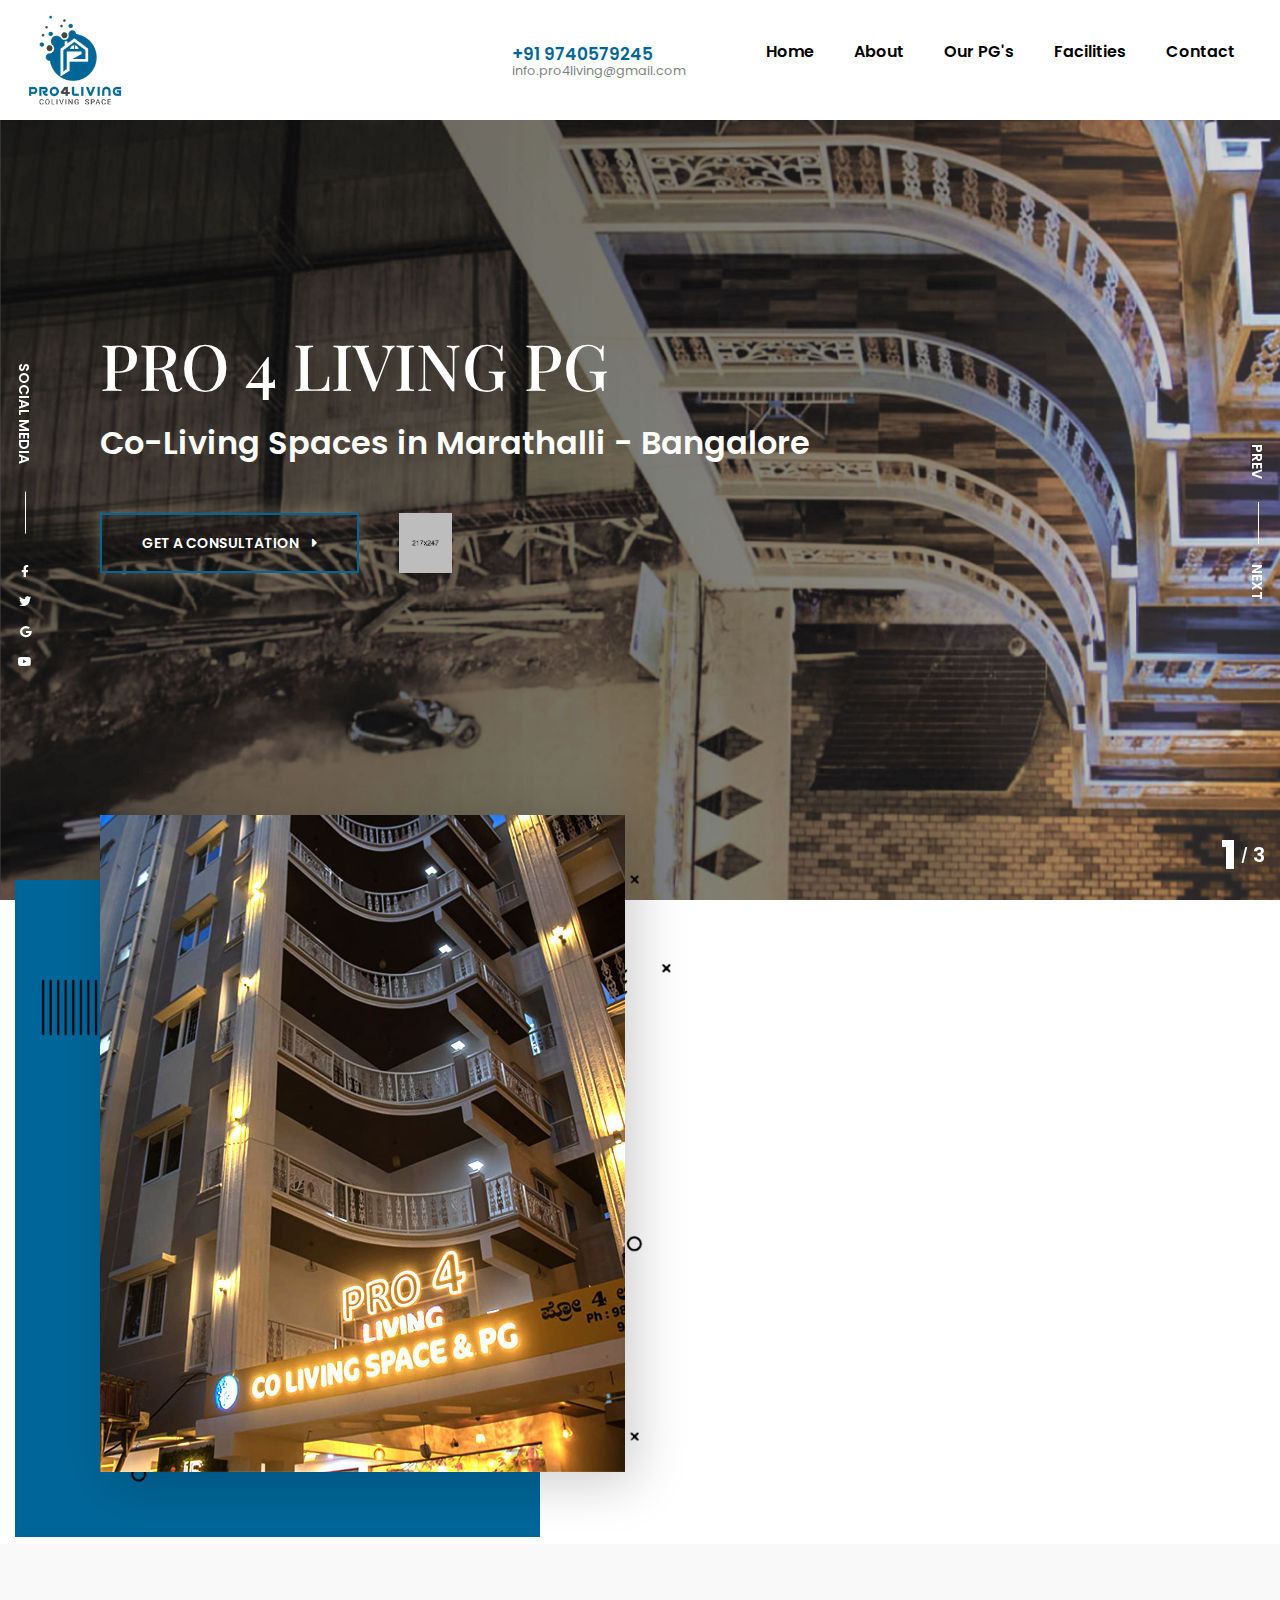
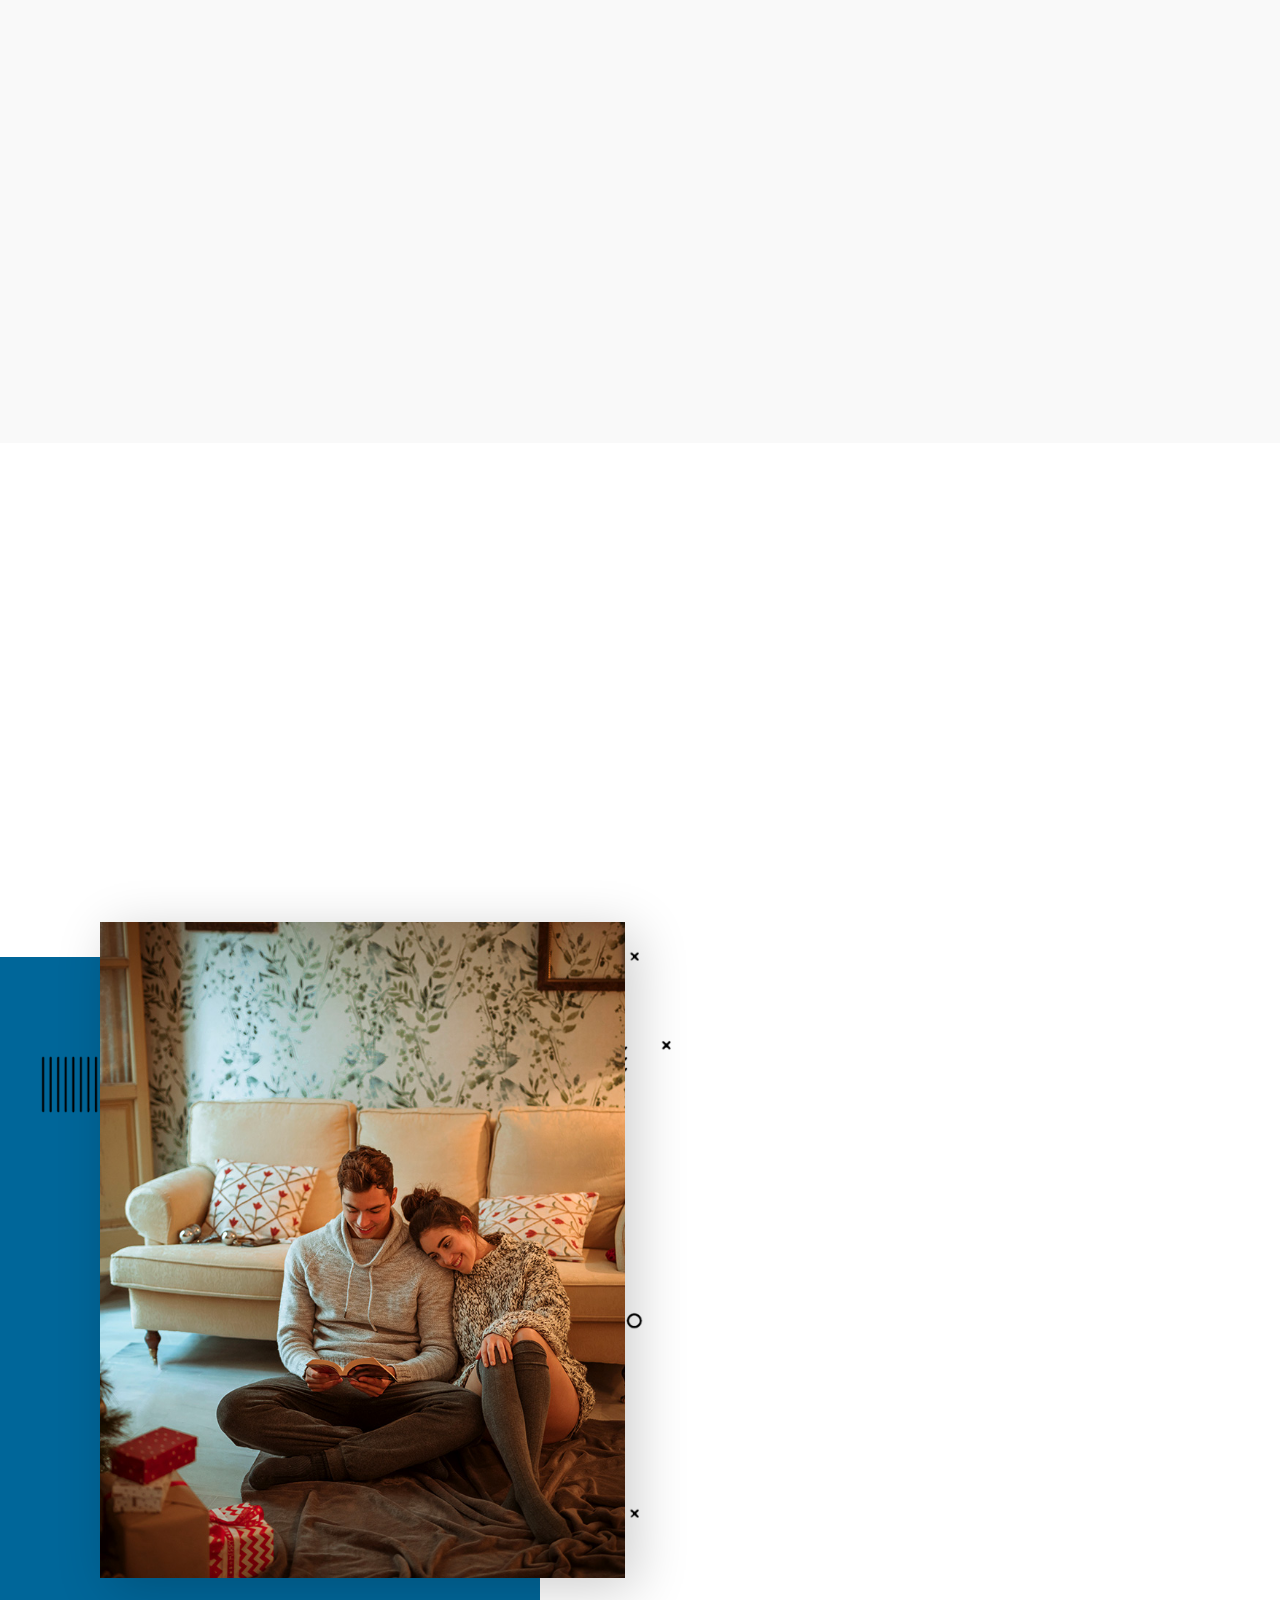
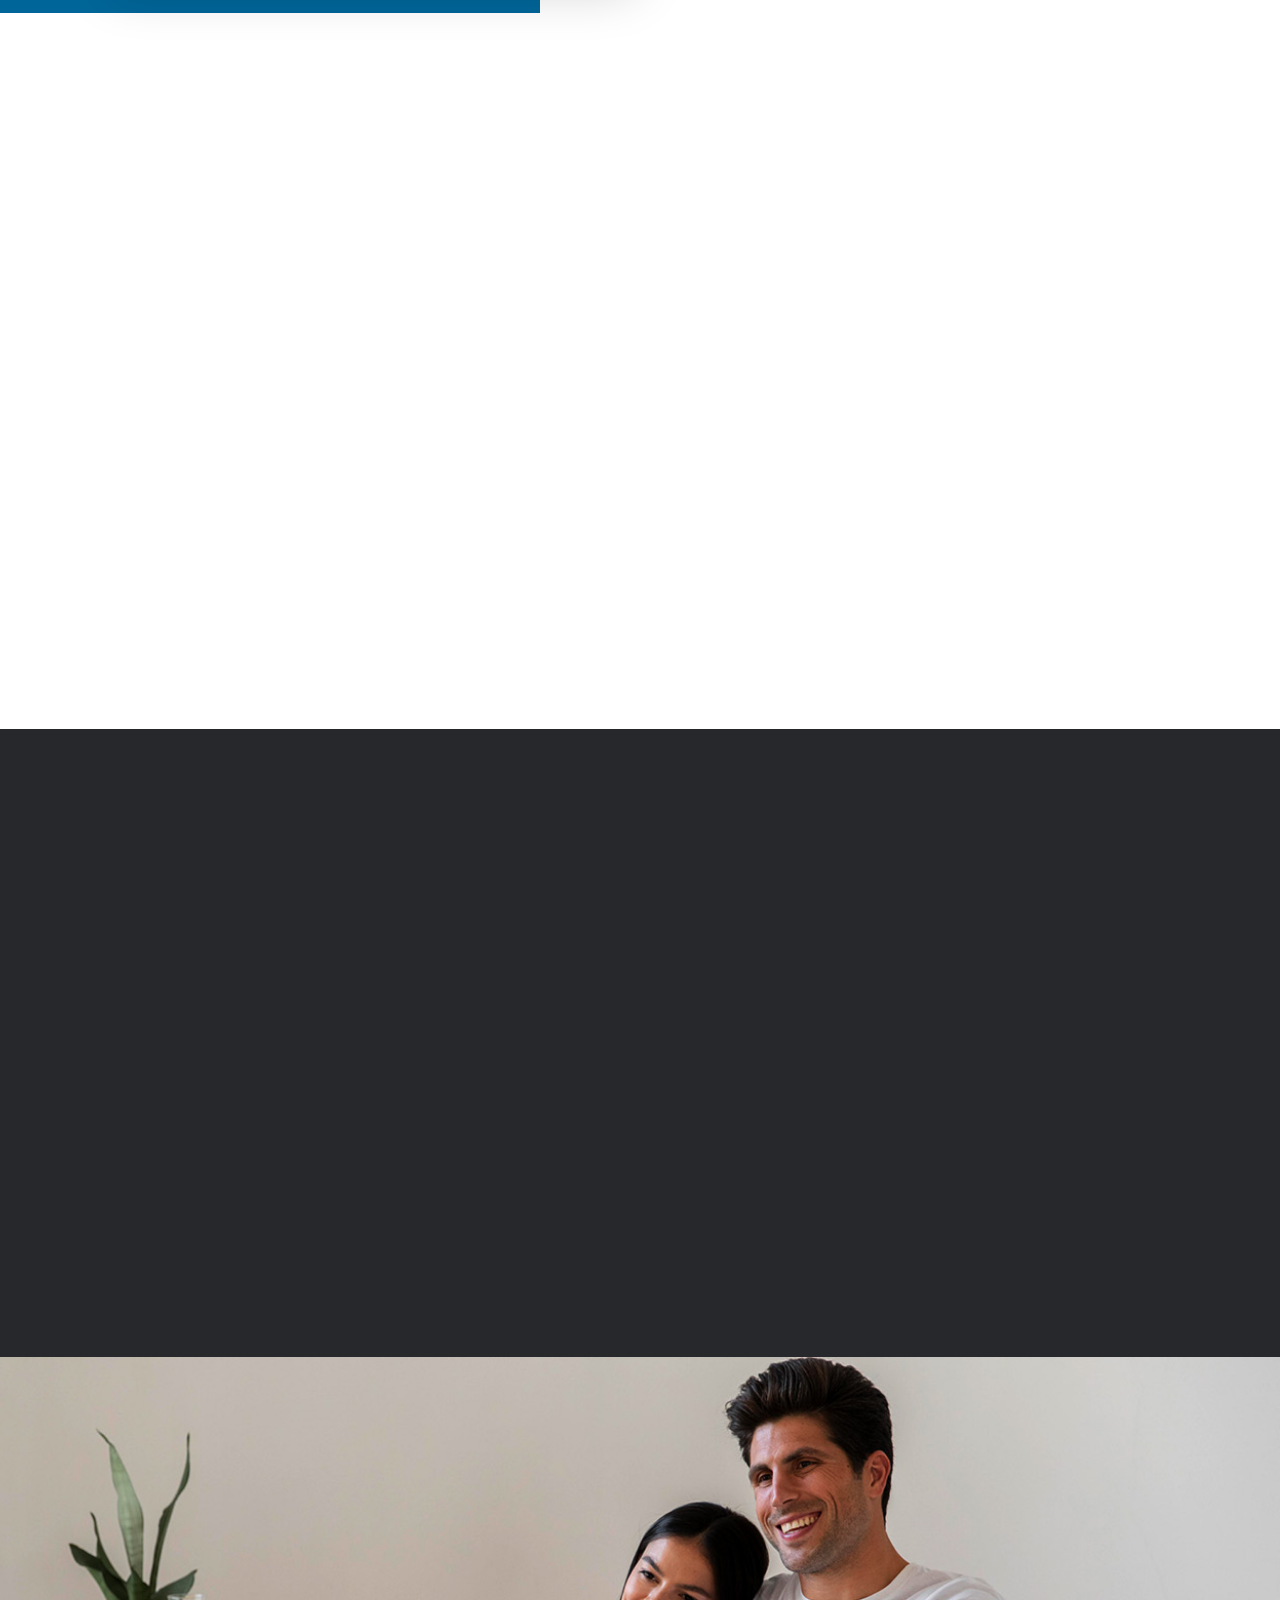
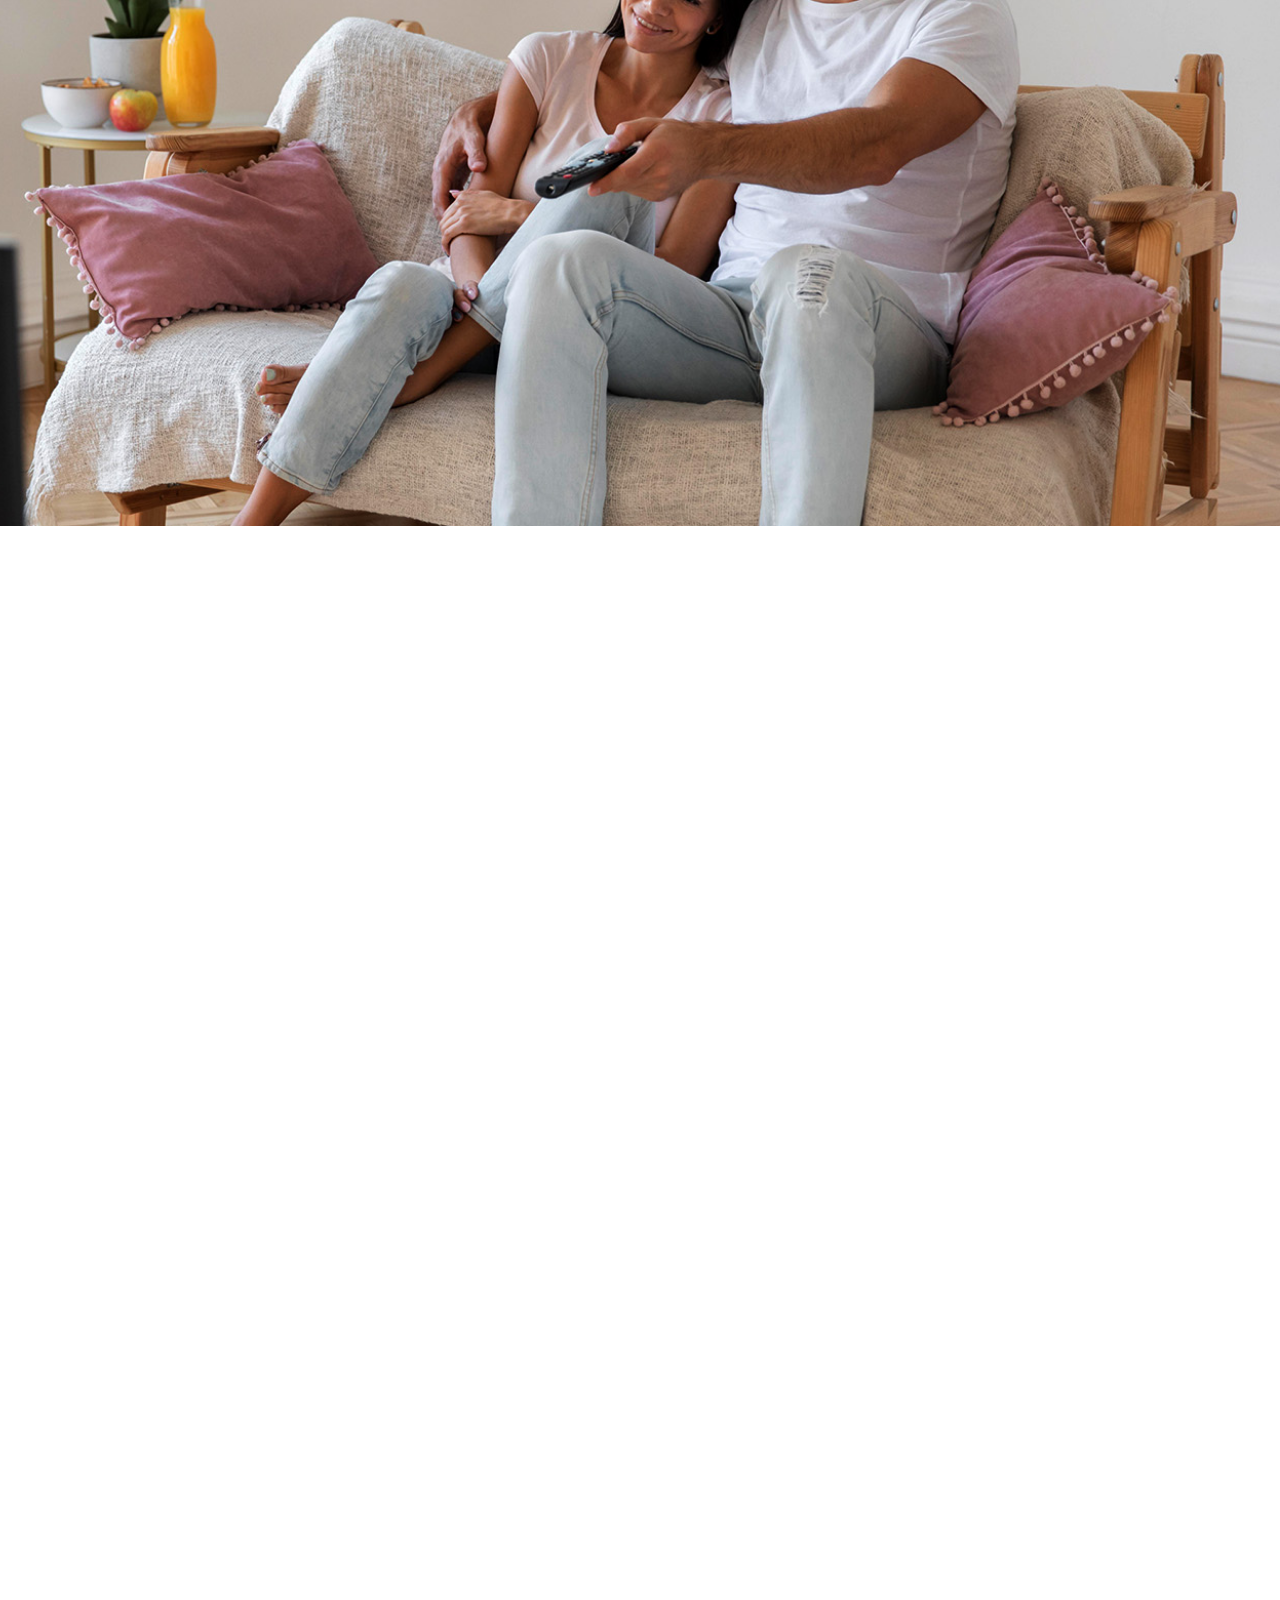
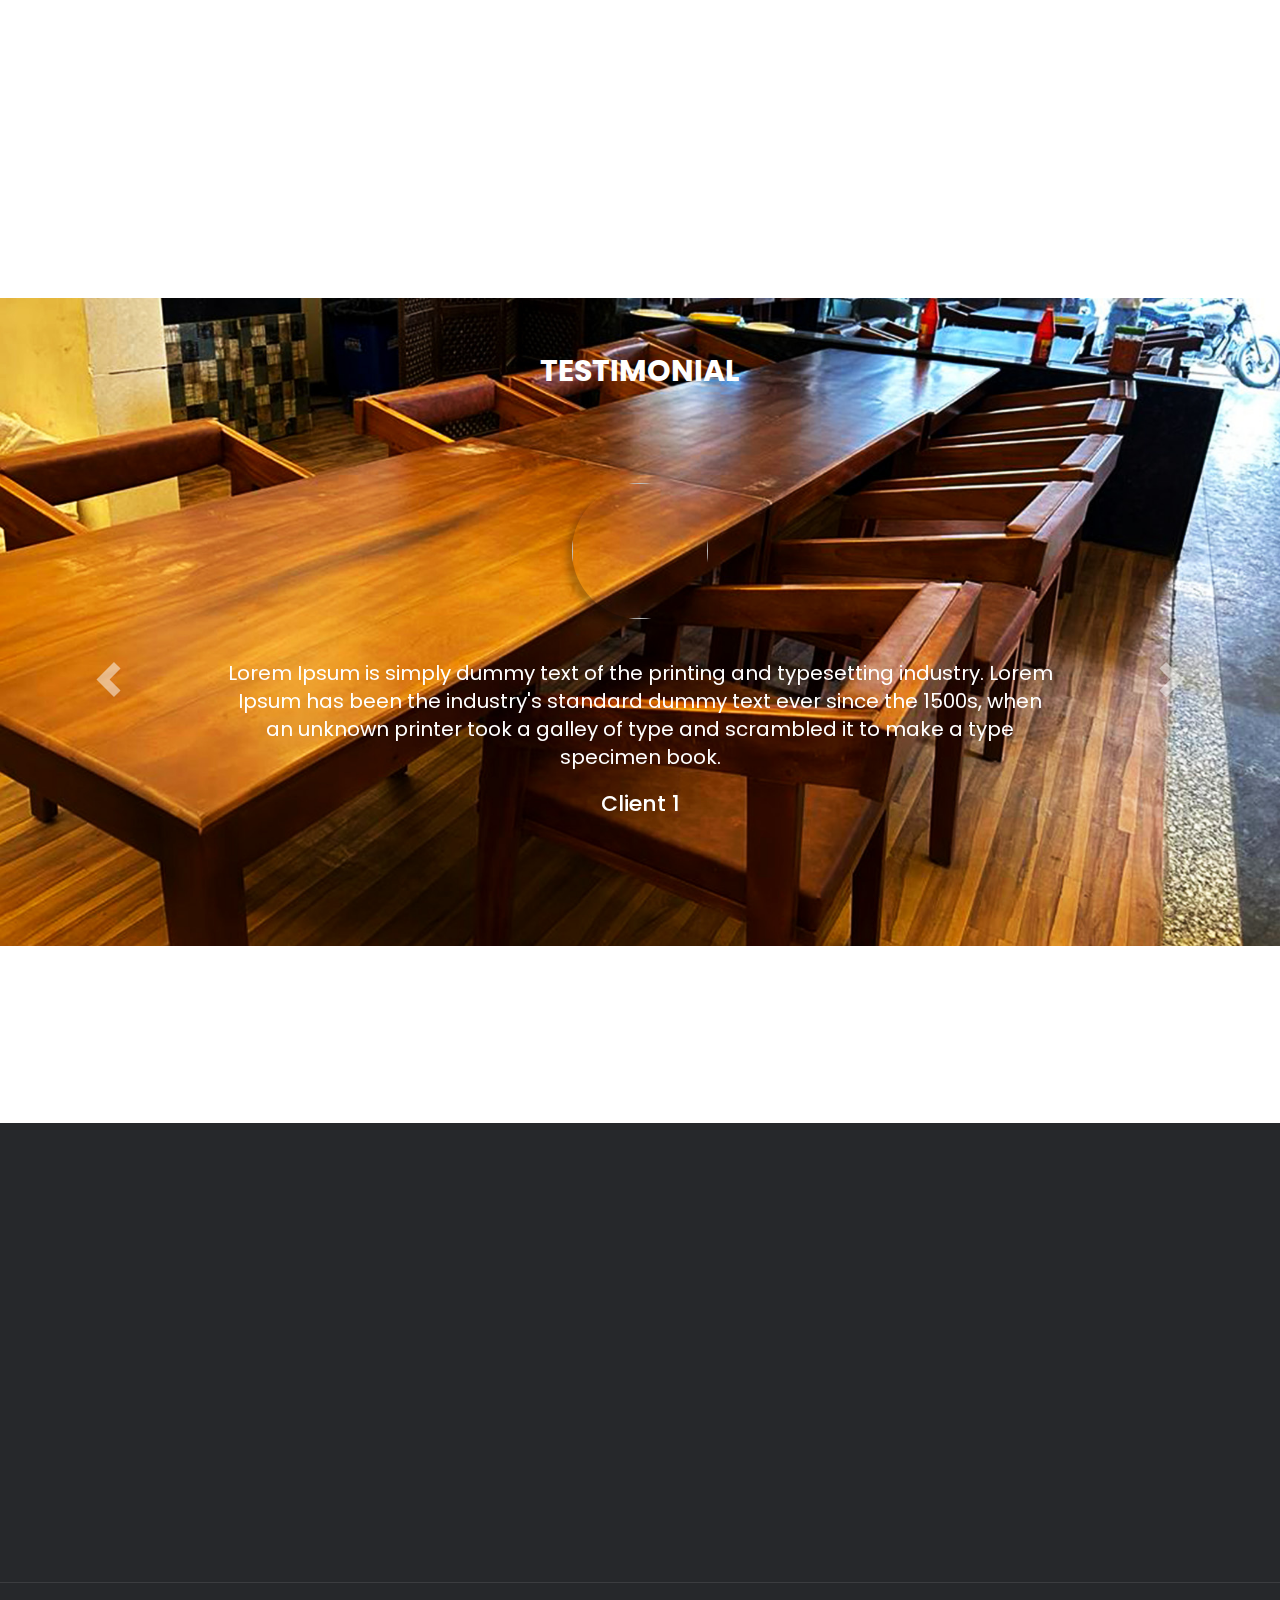
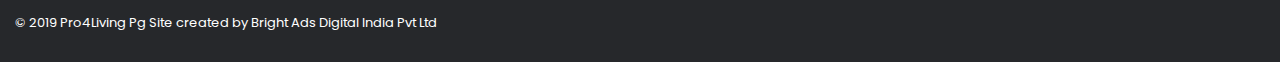
==== commit 4ff83554: "upload" ====
--- a/index.html
+++ b/index.html
@@ -100,7 +100,7 @@
 .testimonial {
 min-height: 375px;
 position: relative;
-background: url(../Pro4living/images/pro/V5.jpg);
+background: url(images/pro/V5.jpg);
 padding-top: 50px;
 padding-bottom: 50px;
 background-position: center;
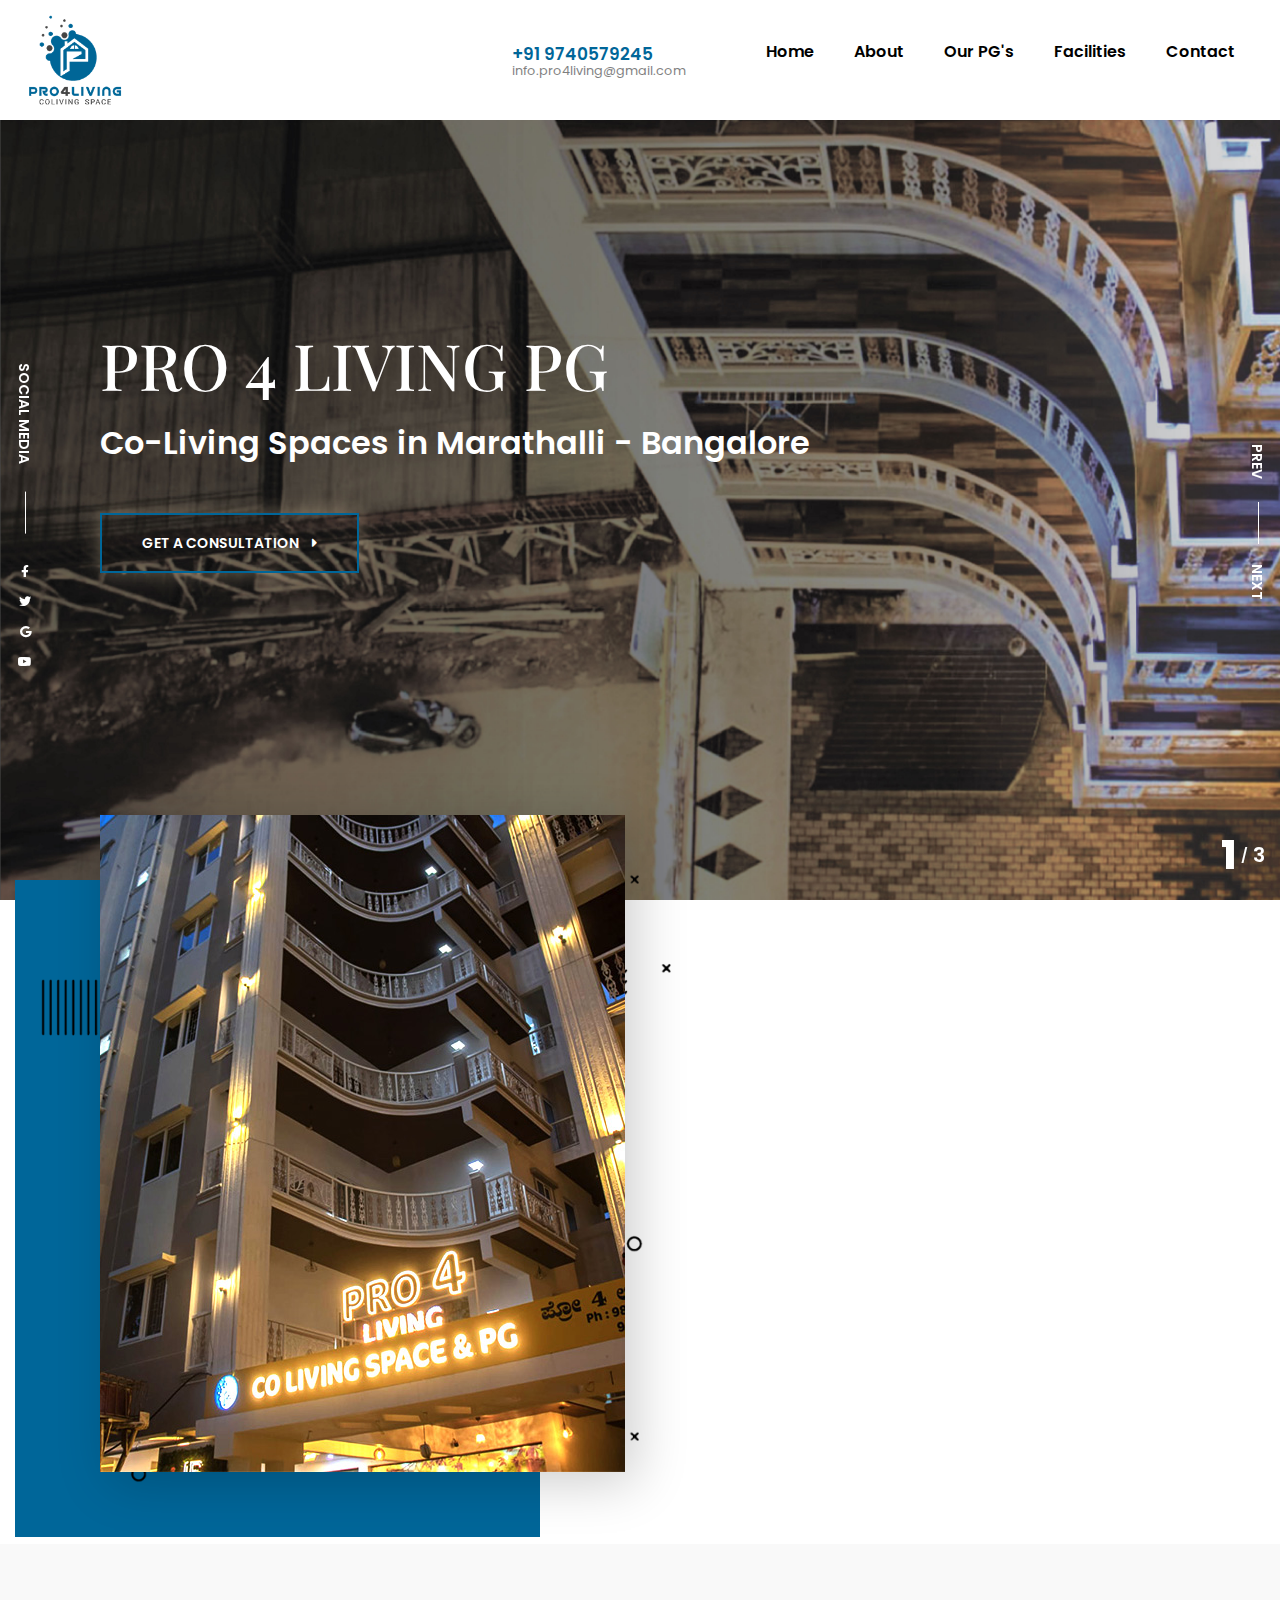
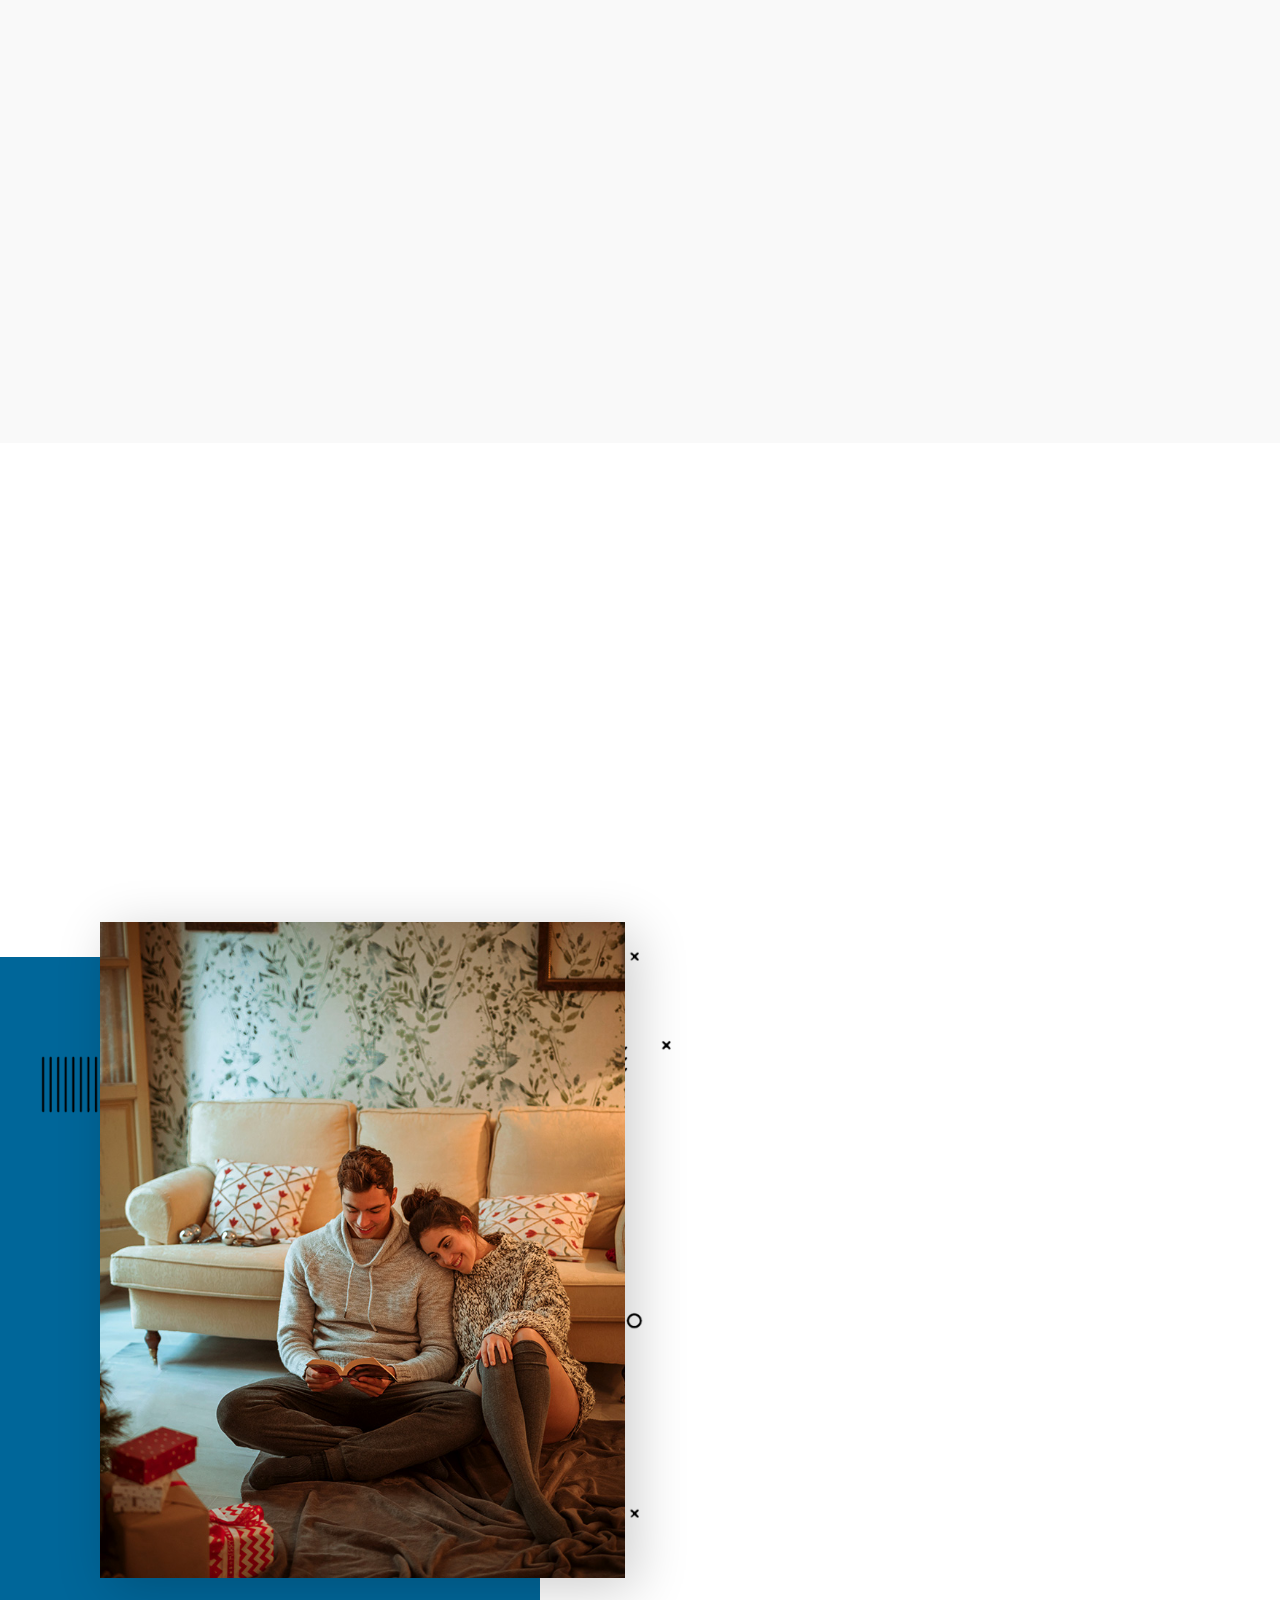
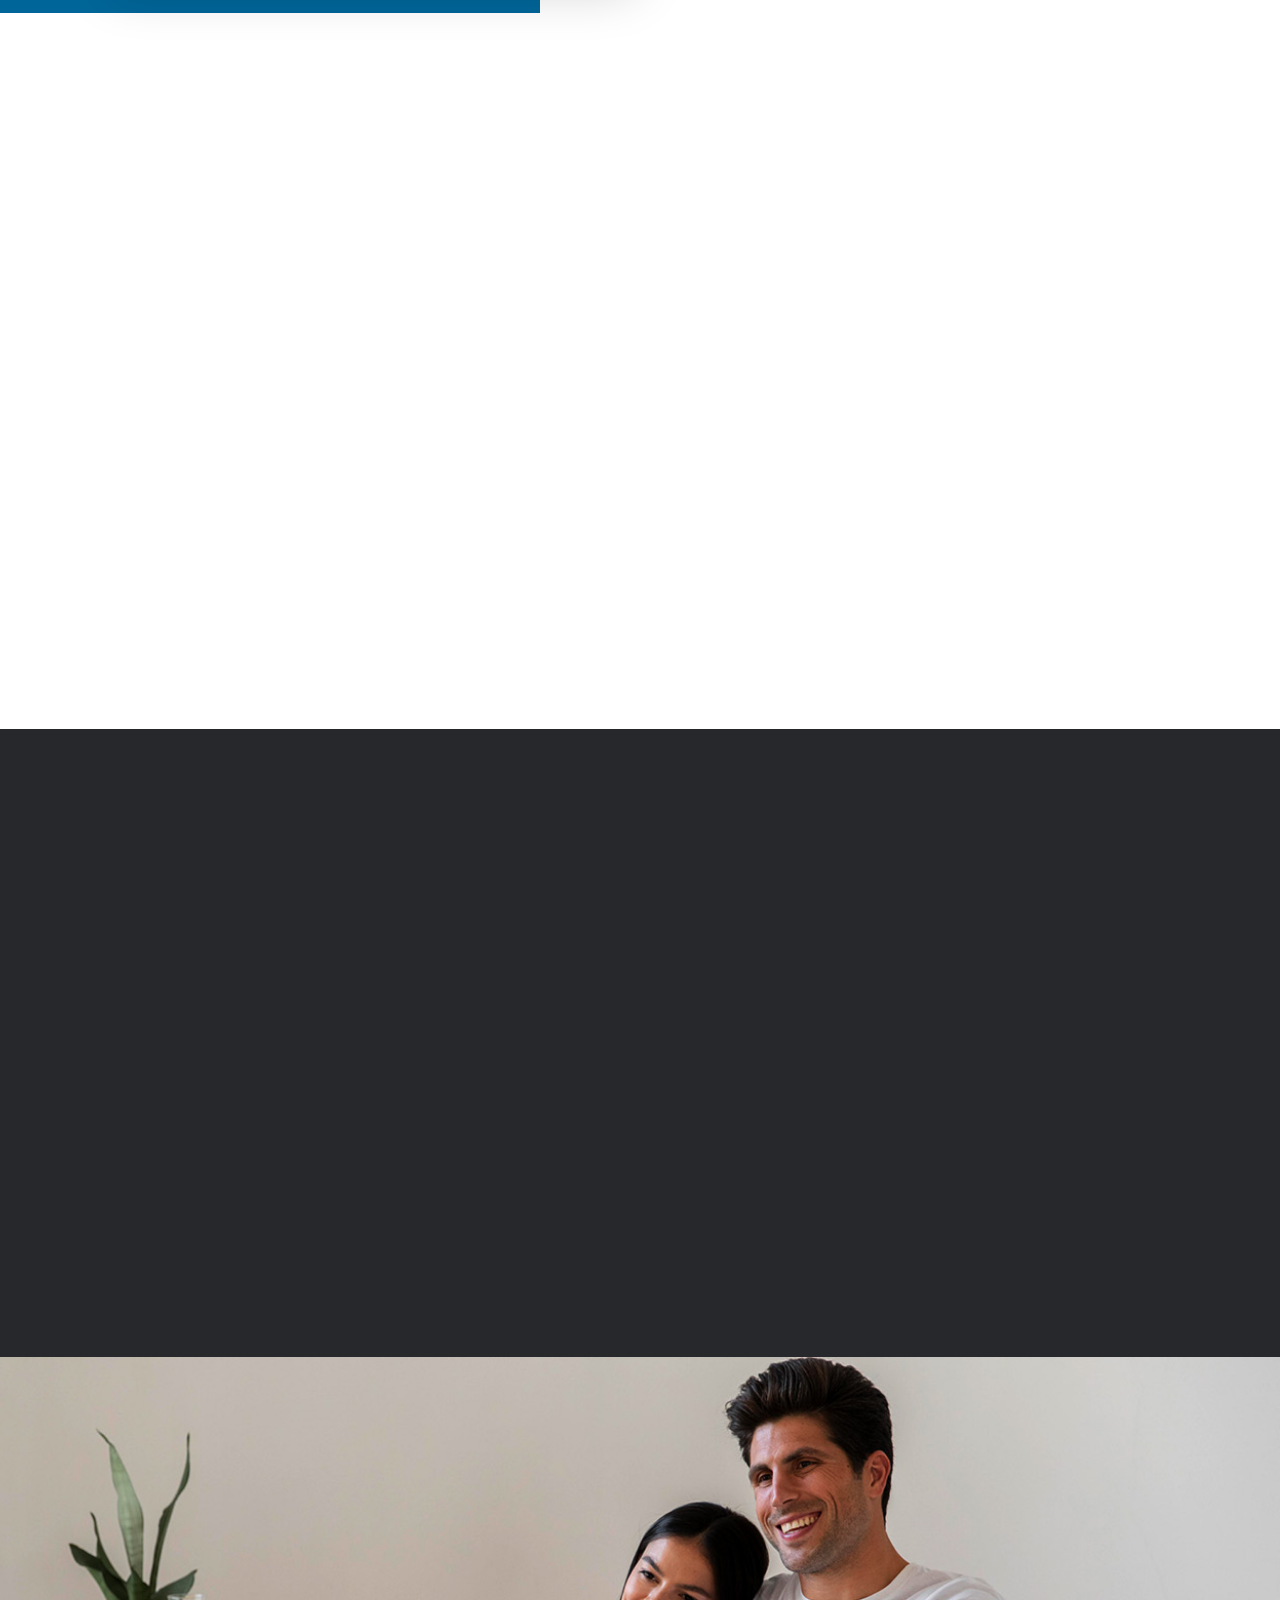
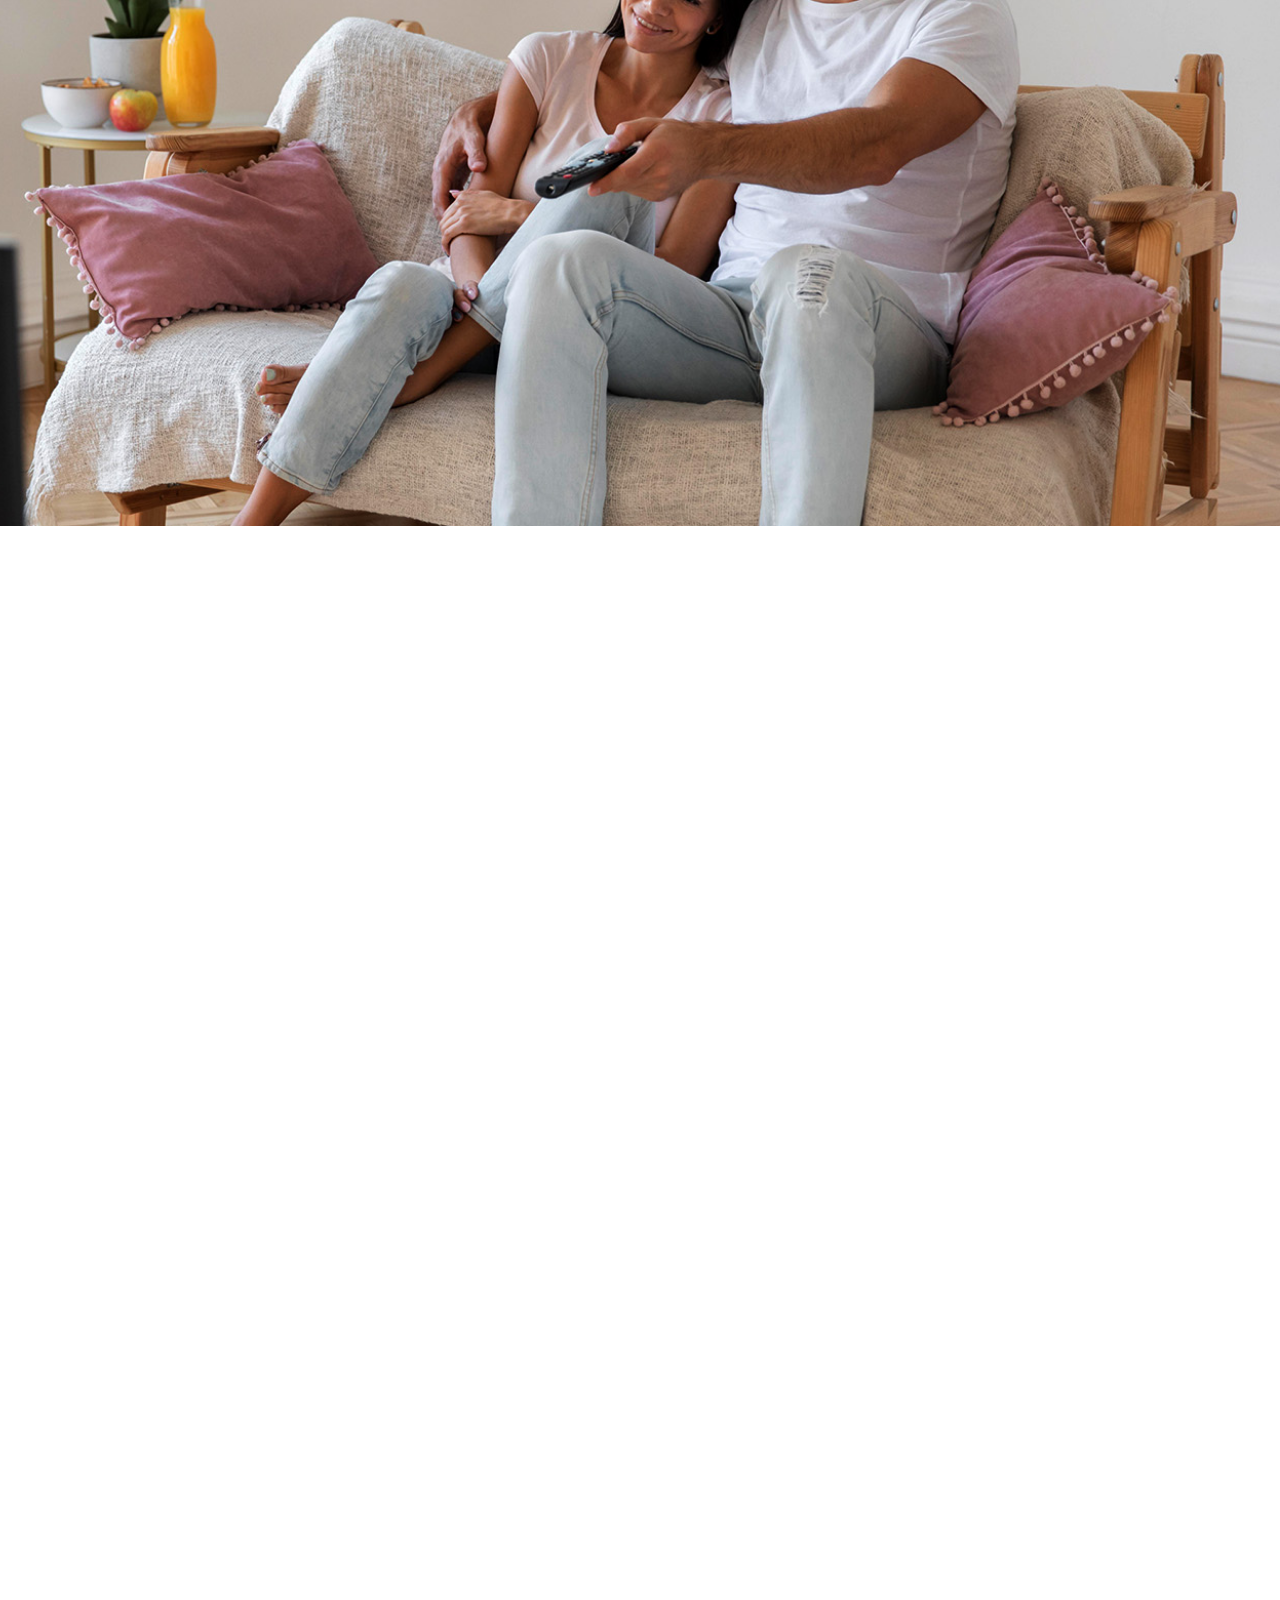
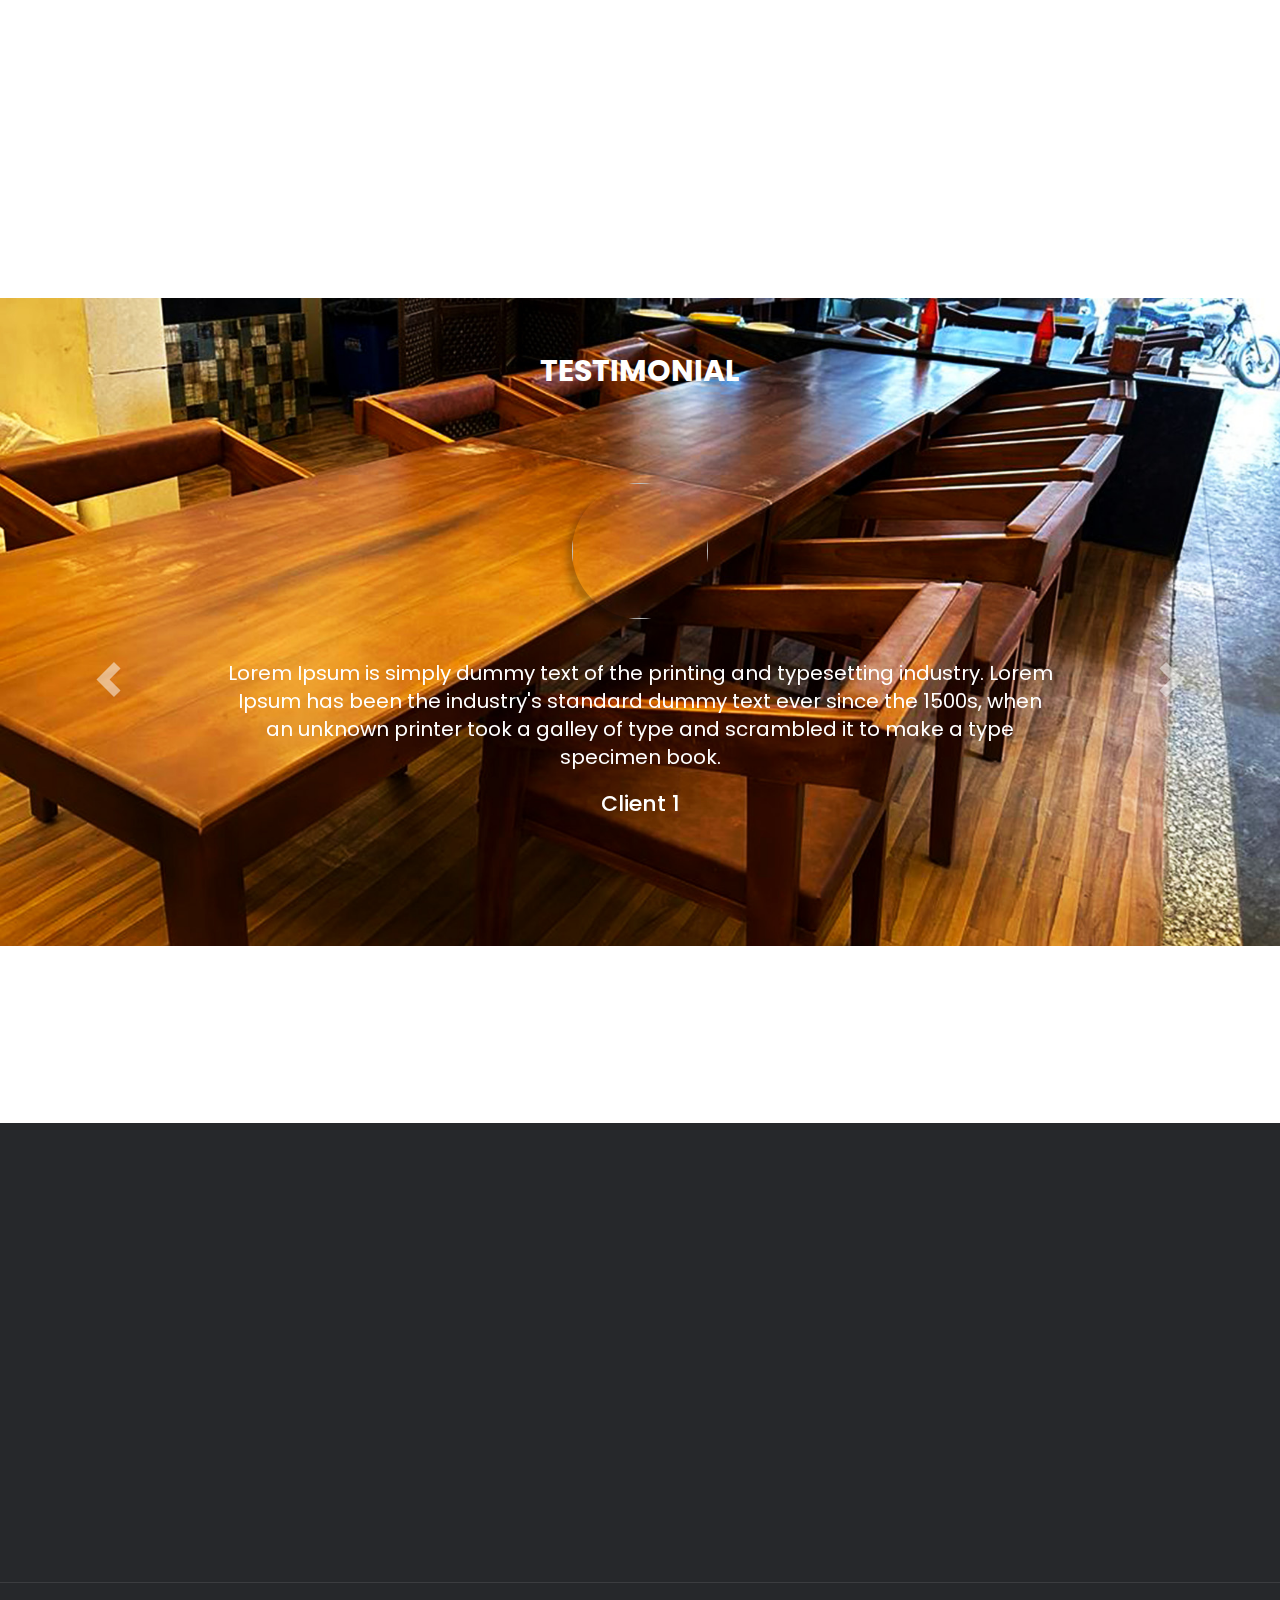
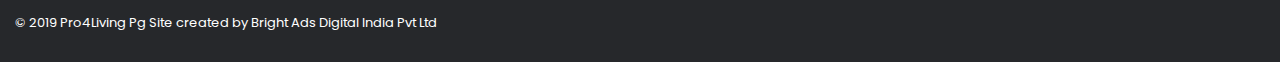
==== commit 0dca6fa6: "upload" ====
--- a/index.html
+++ b/index.html
@@ -349,7 +349,6 @@
           <h1><span>PRO 4 LIVING</span> PG  </h1>
           <h2>Co-Living Spaces in Marathalli - Bangalore</h2>
           <a href="contact.html ">GET A CONSULTATION <i class="fas fa-caret-right"></i></a>
-          <figure><img src="images/services-icon01.png" alt="Image"></figure>
         </div>
         <!-- end container --> 
       </div>
@@ -359,7 +358,6 @@
           <h1><span>Best PG</span> stays in Bangalore</h1>
           <h2>Provides a decent level of comfort </h2>
           <a href="contact.html">GET A CONSULTATION <i class="fas fa-caret-right"></i></a>
-          <figure><img src="images/services-icon08.png" alt="Image"></figure>
         </div>
         <!-- end container --> 
       </div>
@@ -369,7 +367,6 @@
           <h1><span>Staying with Friends </span> a better way</h1>
           <h2>We make you feel as your Home</h2>
           <a href="contact.html">GET A CONSULTATION <i class="fas fa-caret-right"></i></a>
-          <figure><img src="images/services-icon07.png" alt="Image"></figure>
         </div>
         <!-- end container --> 
       </div>
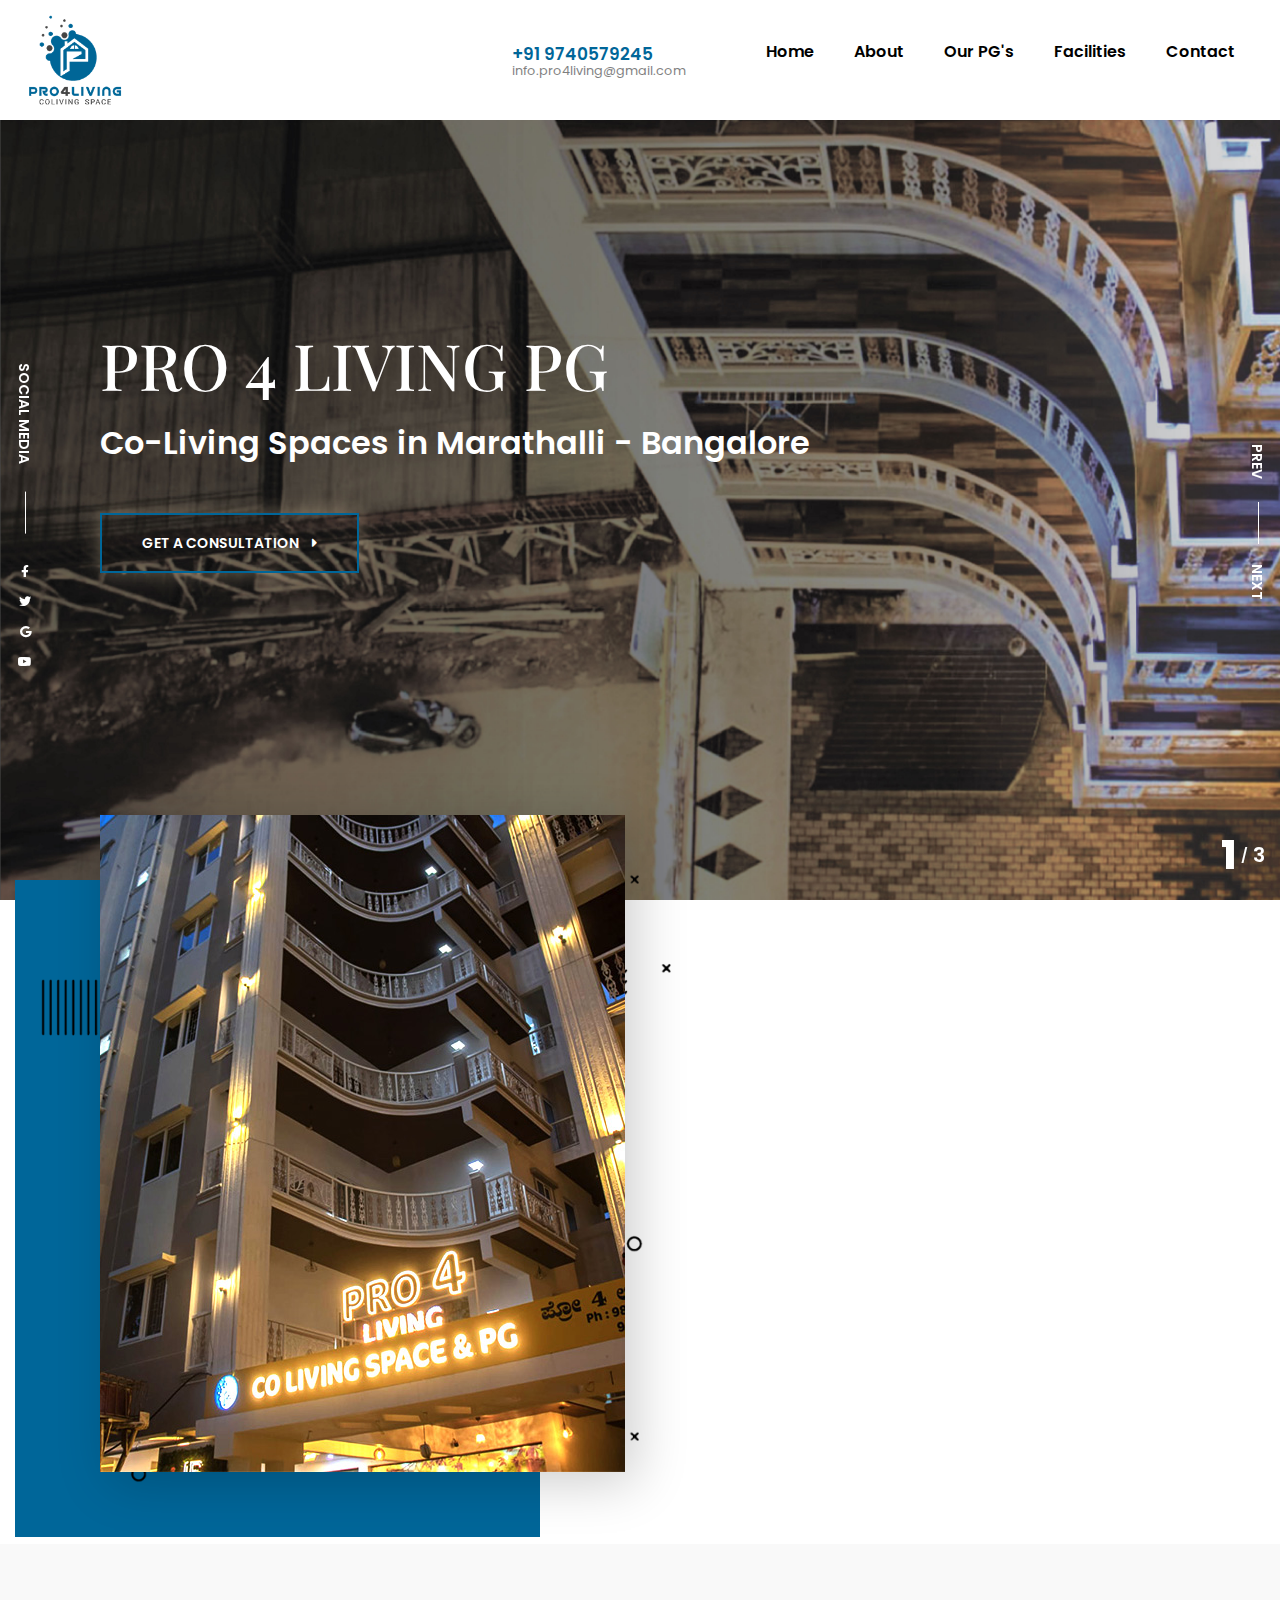
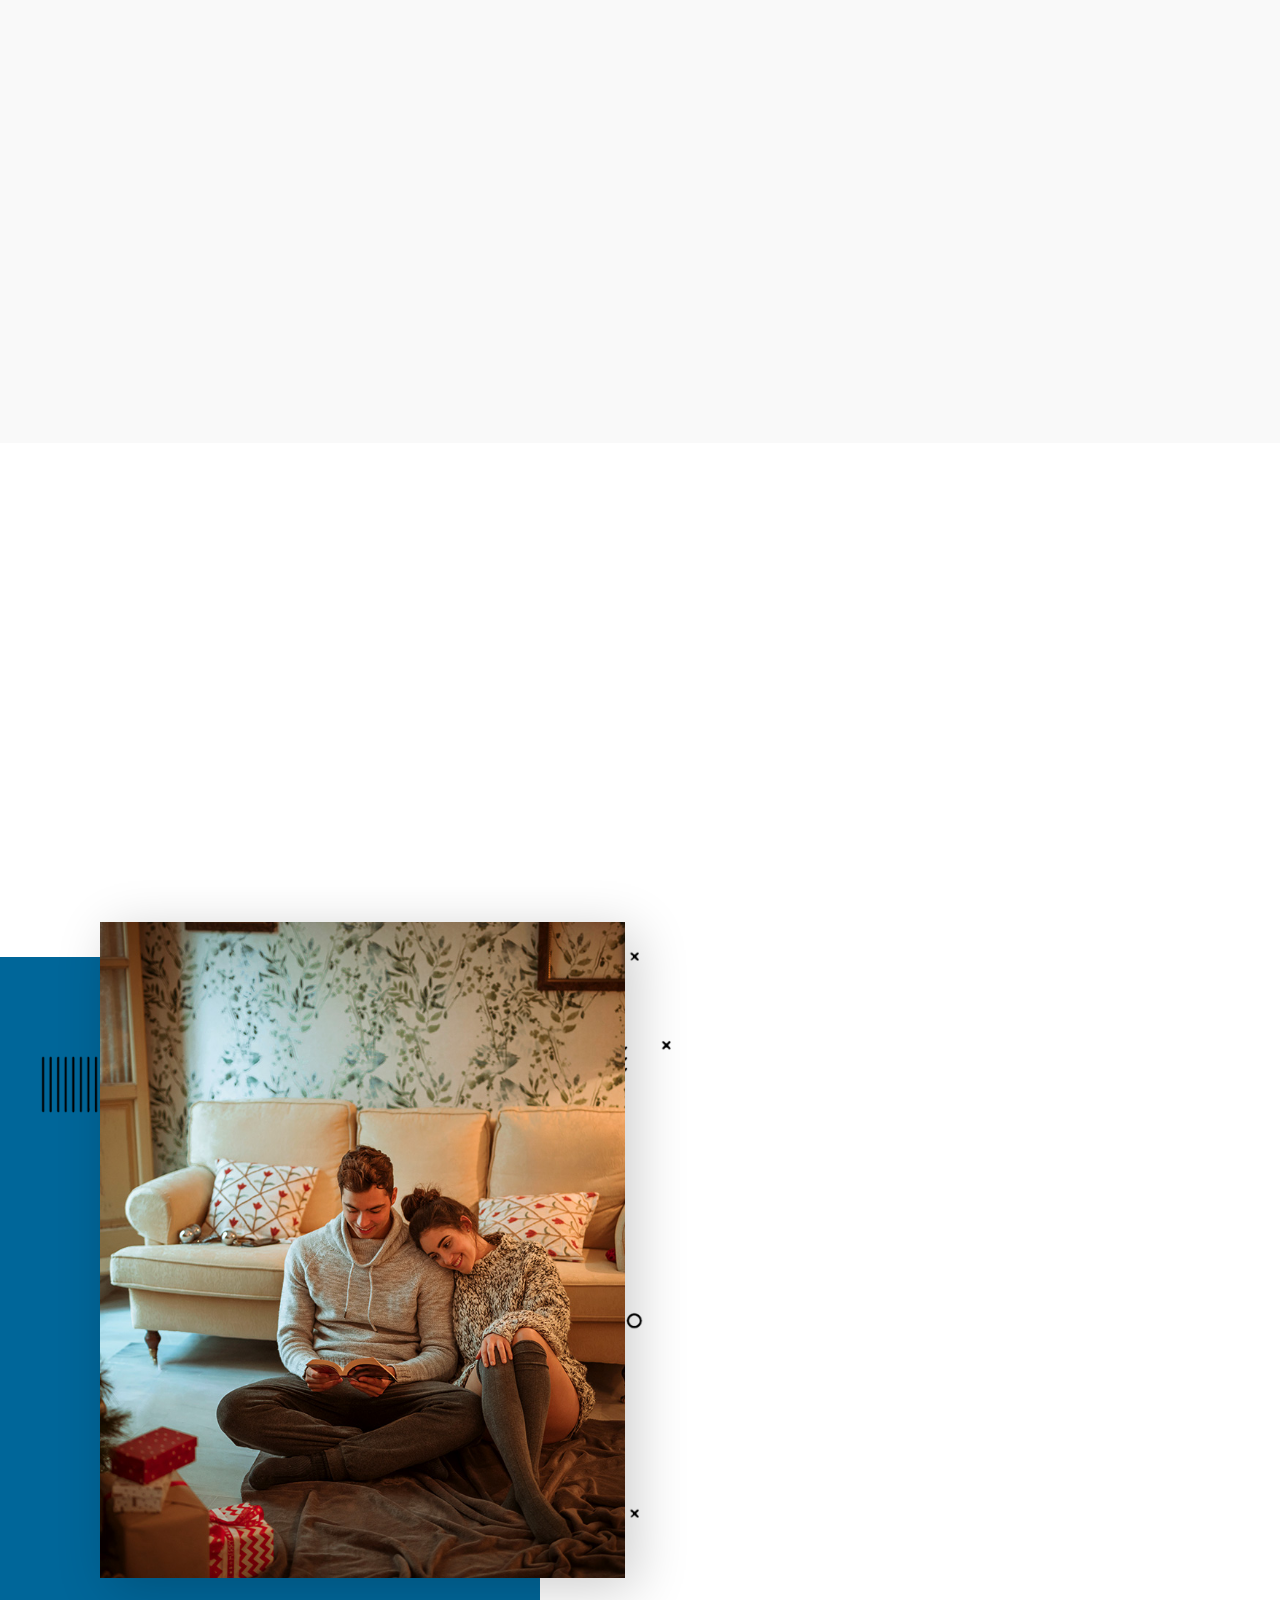
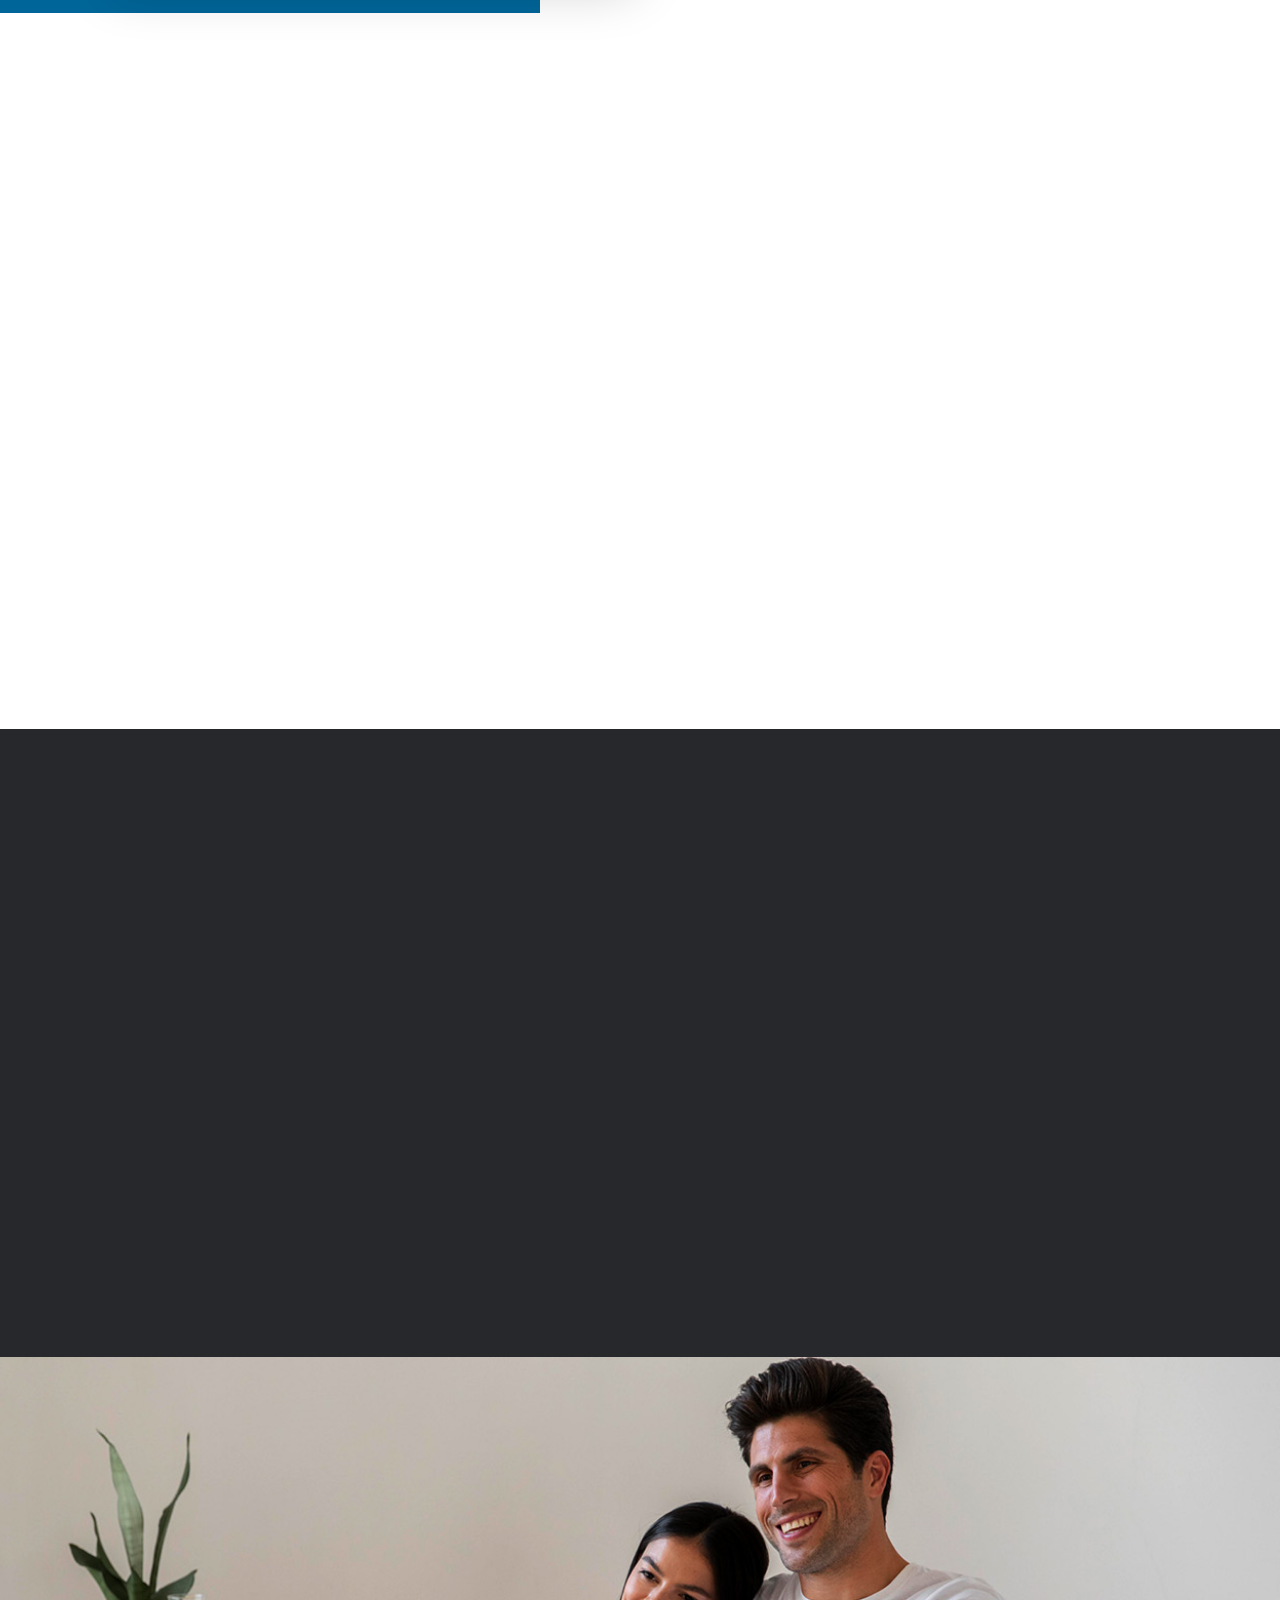
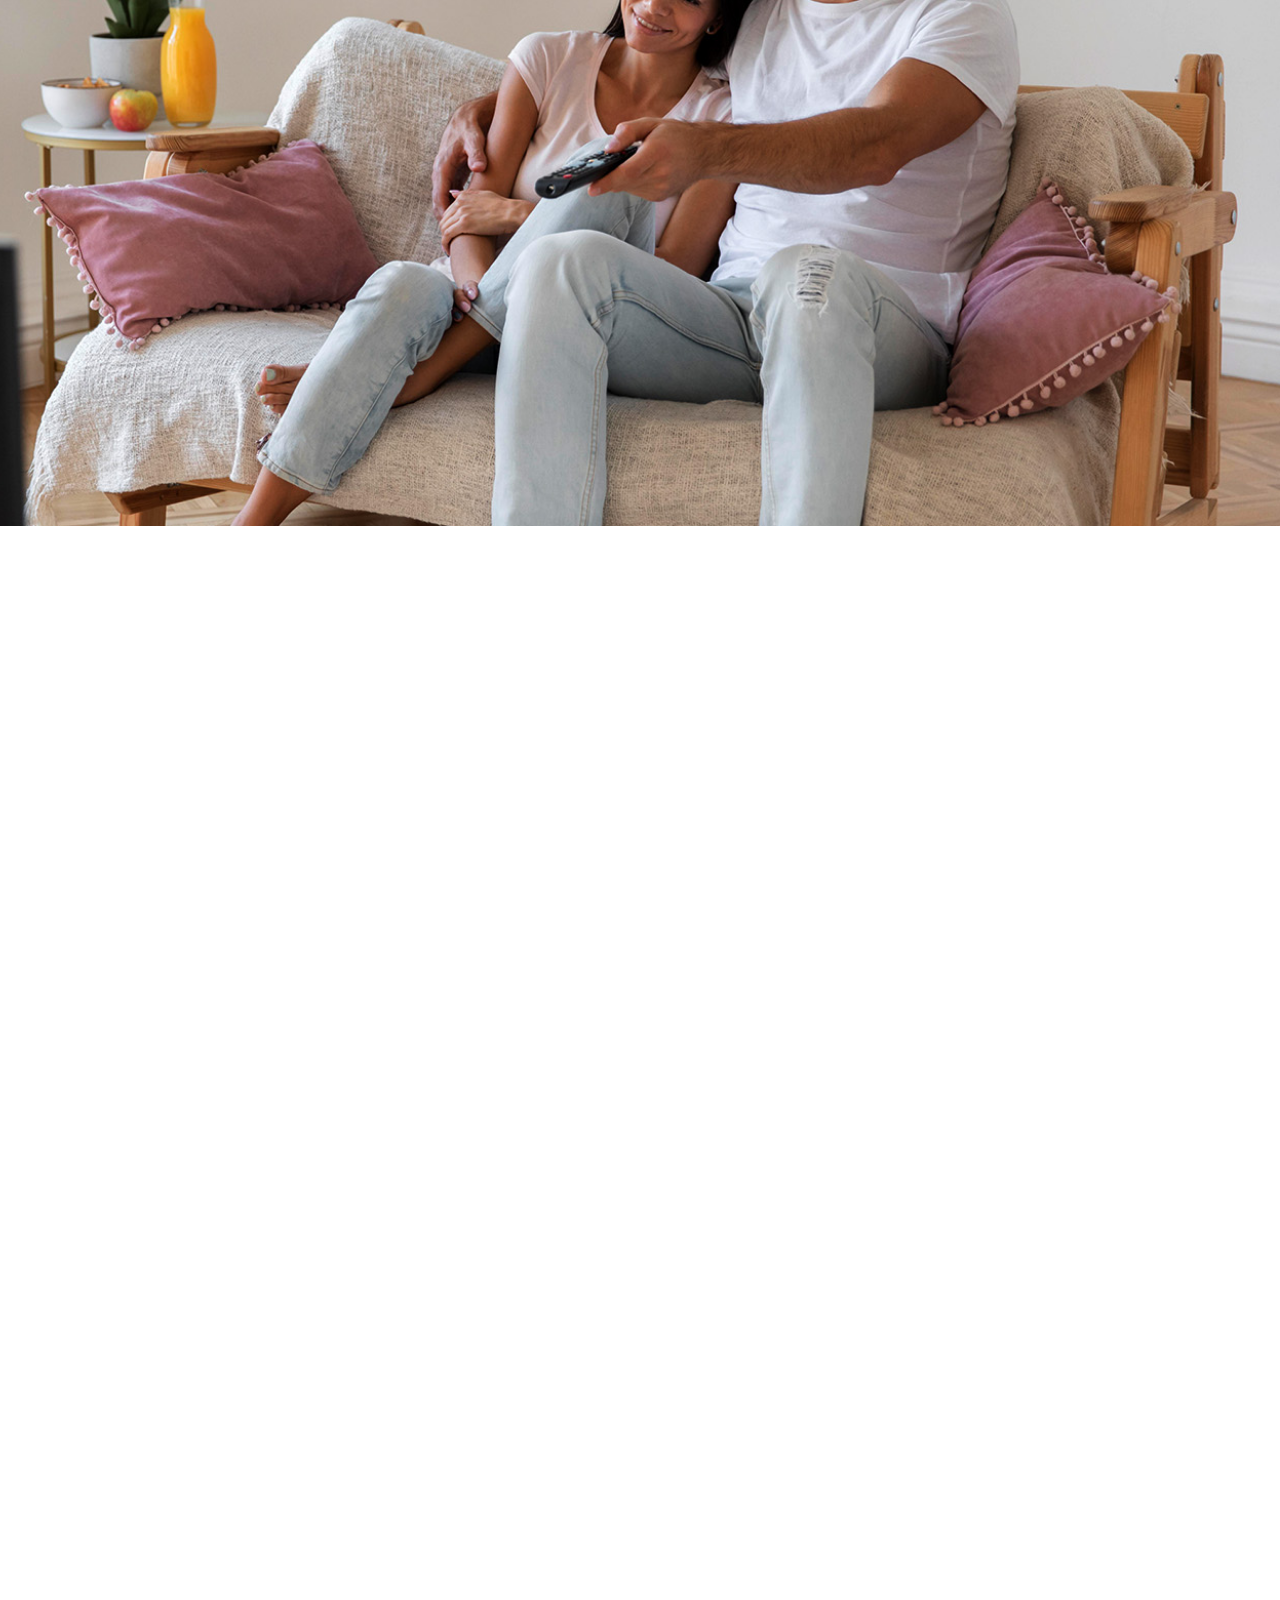
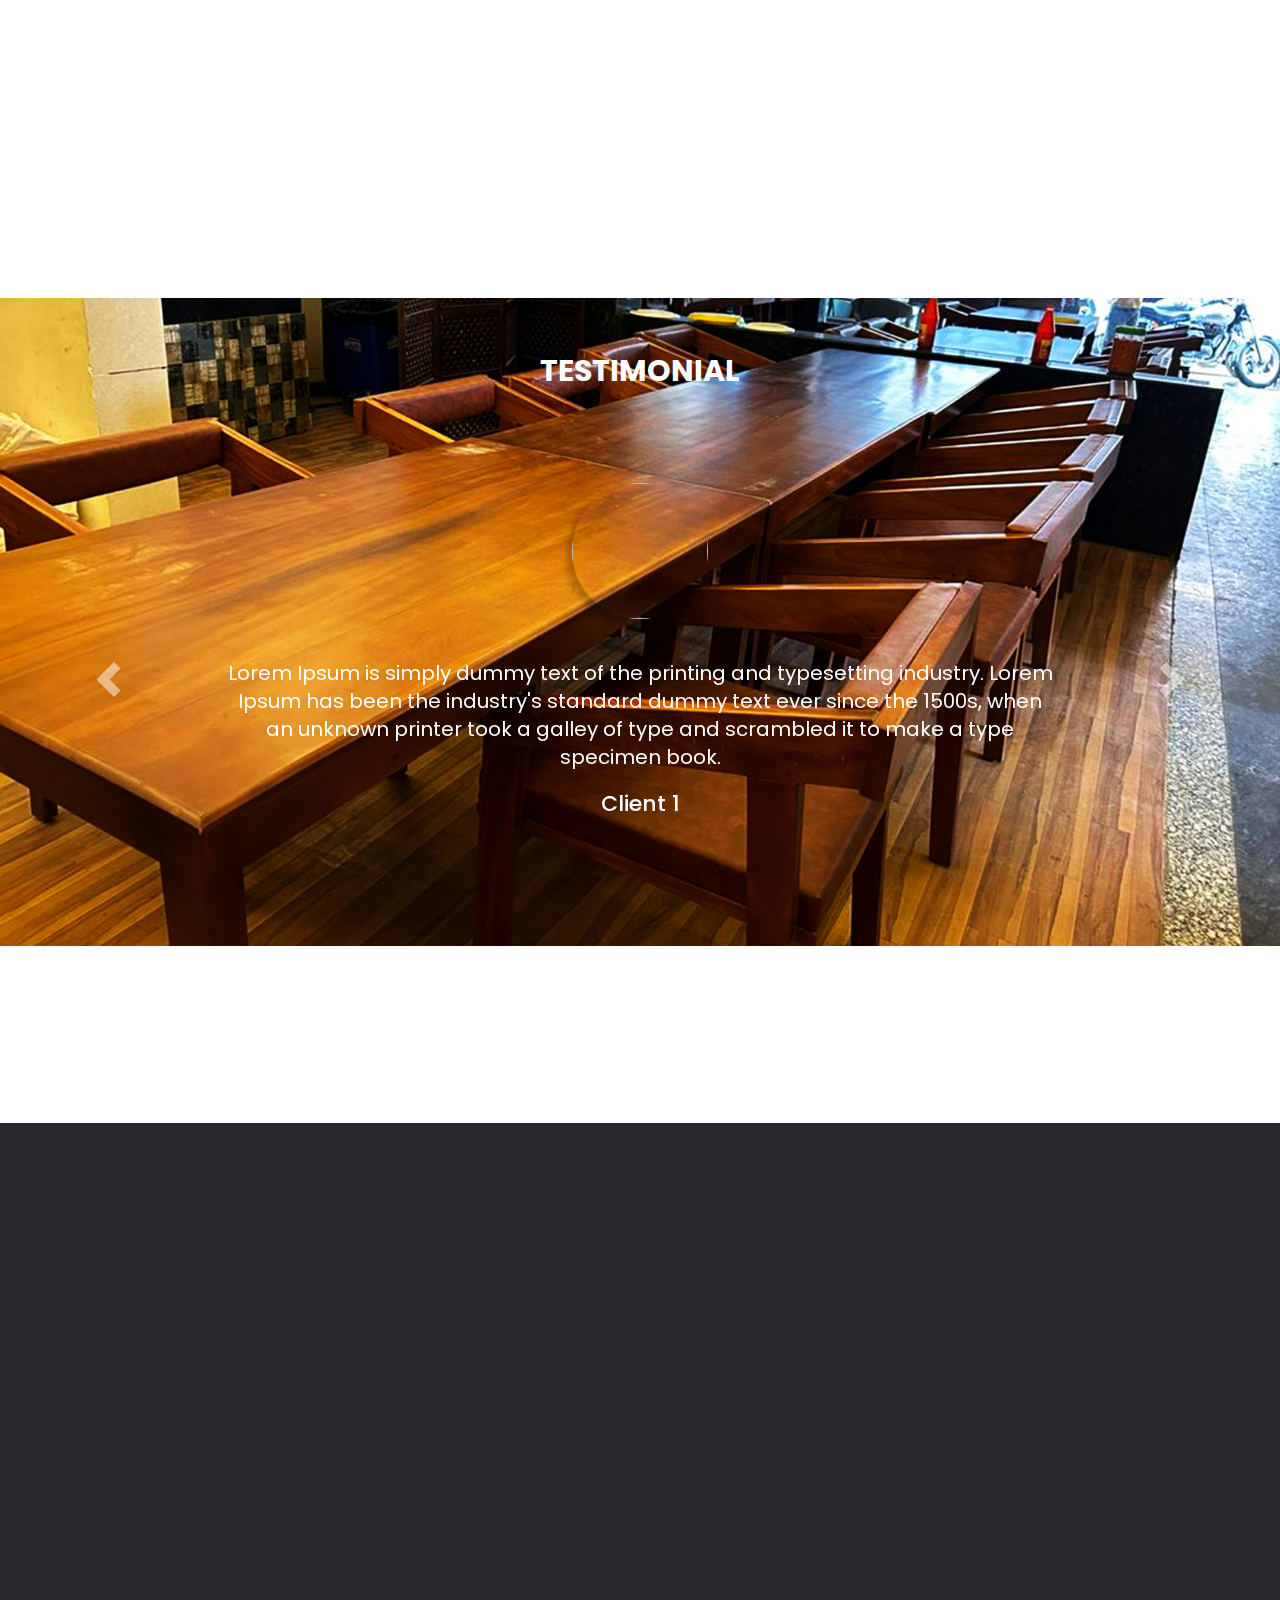
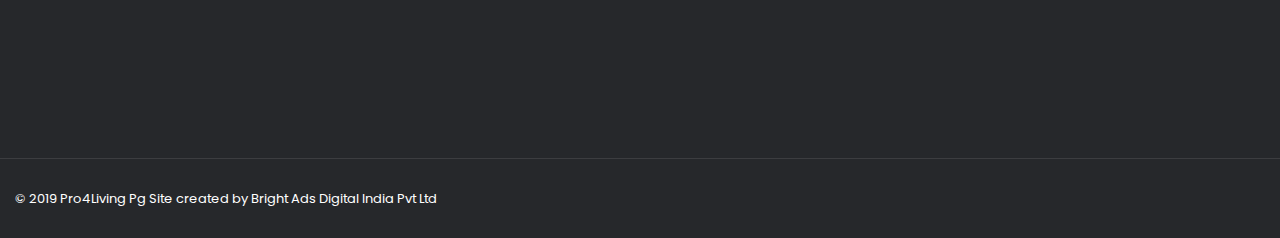
==== commit 992b7c43: "Update index.html" ====
--- a/index.html
+++ b/index.html
@@ -310,7 +310,7 @@
 <nav class="navbar">
   <div class="container">
     <div class="upper-side">
-      <div class="logo"> <a href="index.html"><img src="images/Logo-light.png" alt="Image"></a> </div>
+      <div class="logo"> <a href="index.html"><img src="images/logo-light.png" alt="Image"></a> </div>
       <!-- end logo -->
       <div class="phone-email"> 
         <!-- <img src="images/icon-phone.png" alt="Image"> -->
@@ -967,4 +967,4 @@
 <script src="js/isotope.min.js"></script> 
 <script src="js/scripts.js"></script>
 </body>
-</html>+</html>
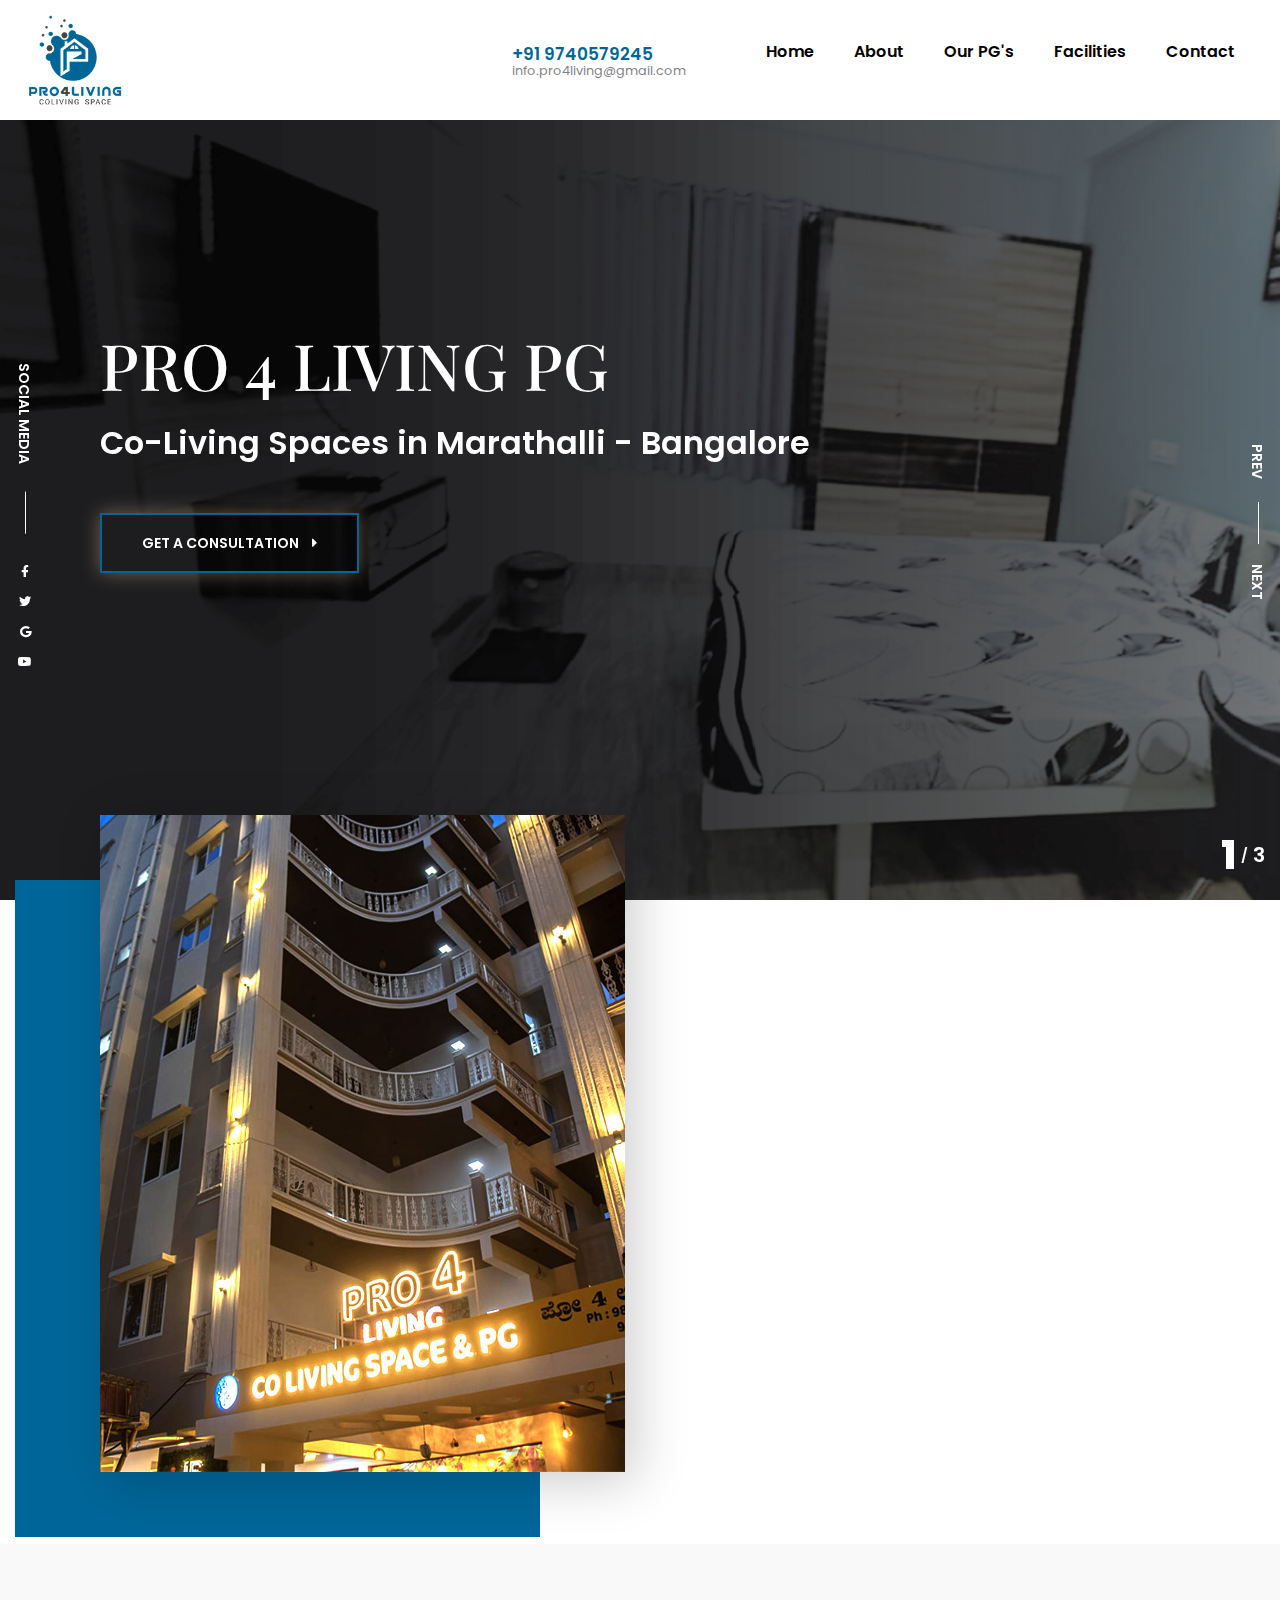
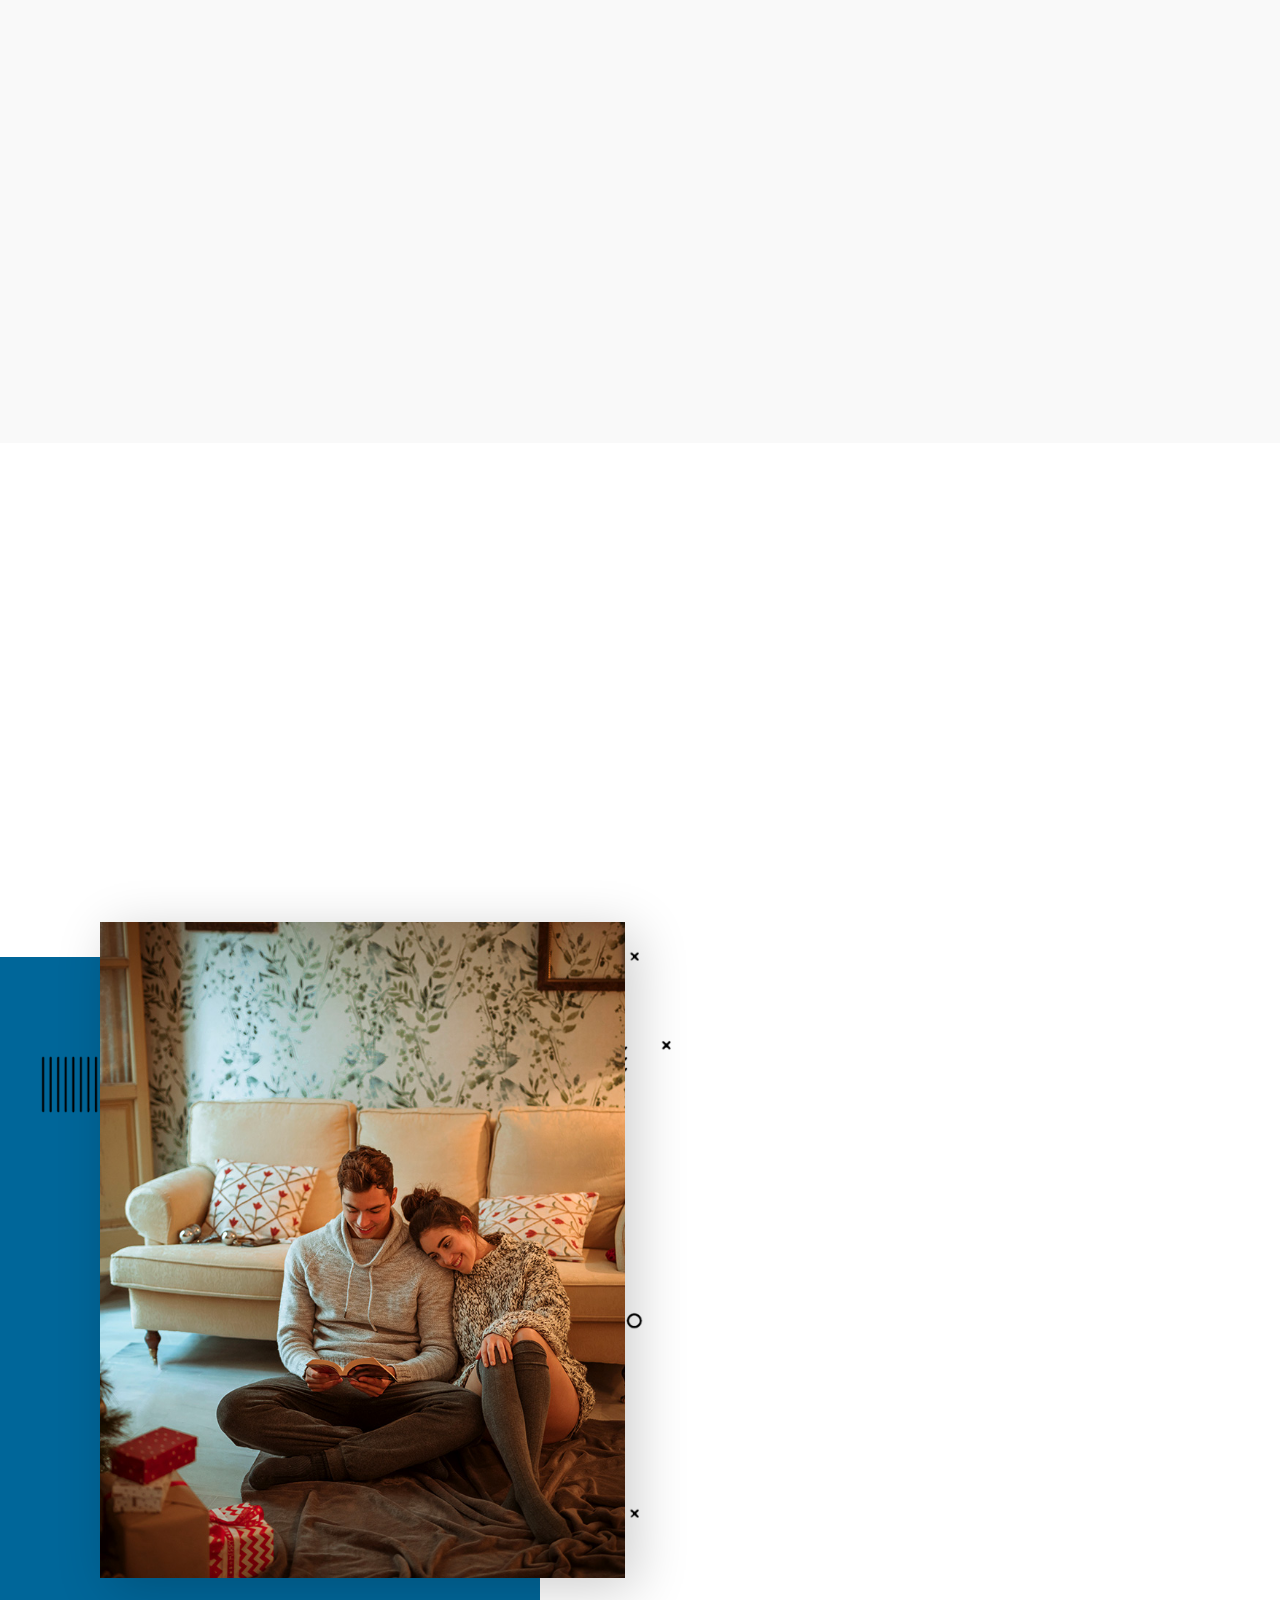
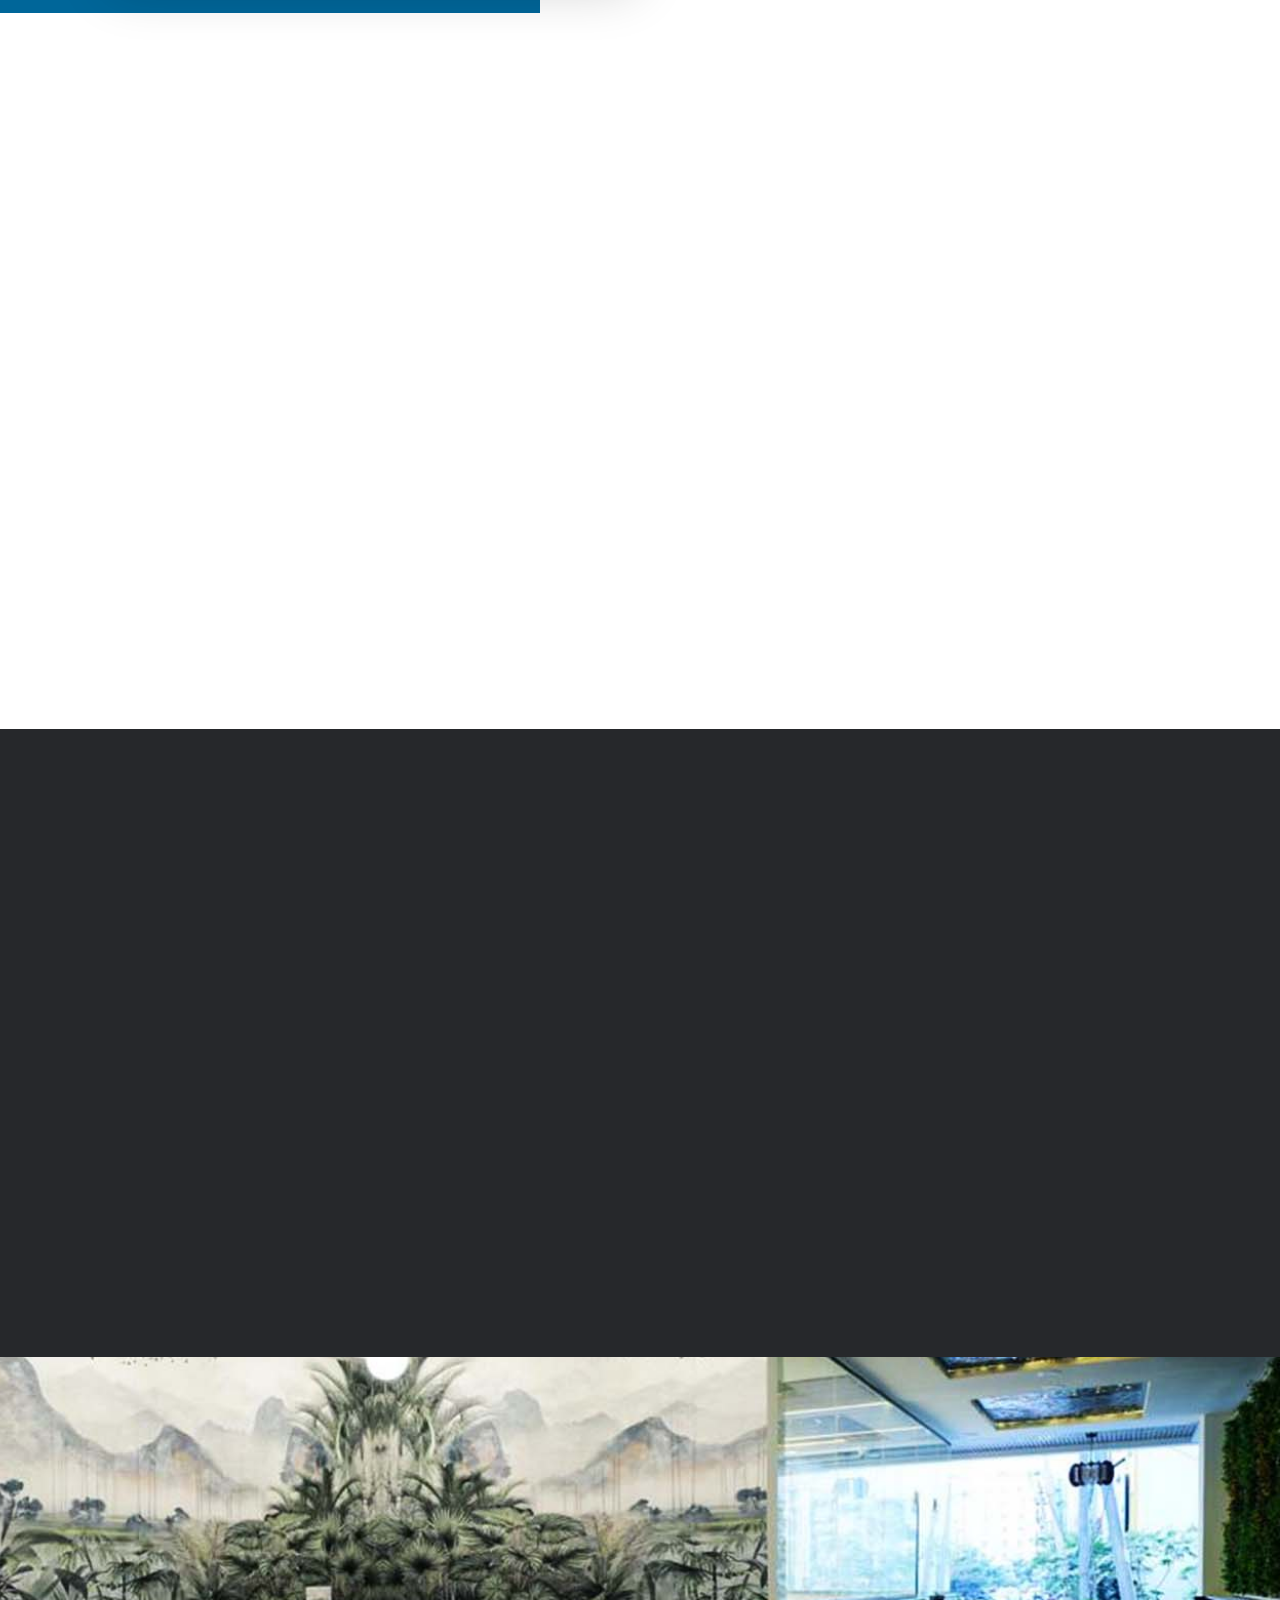
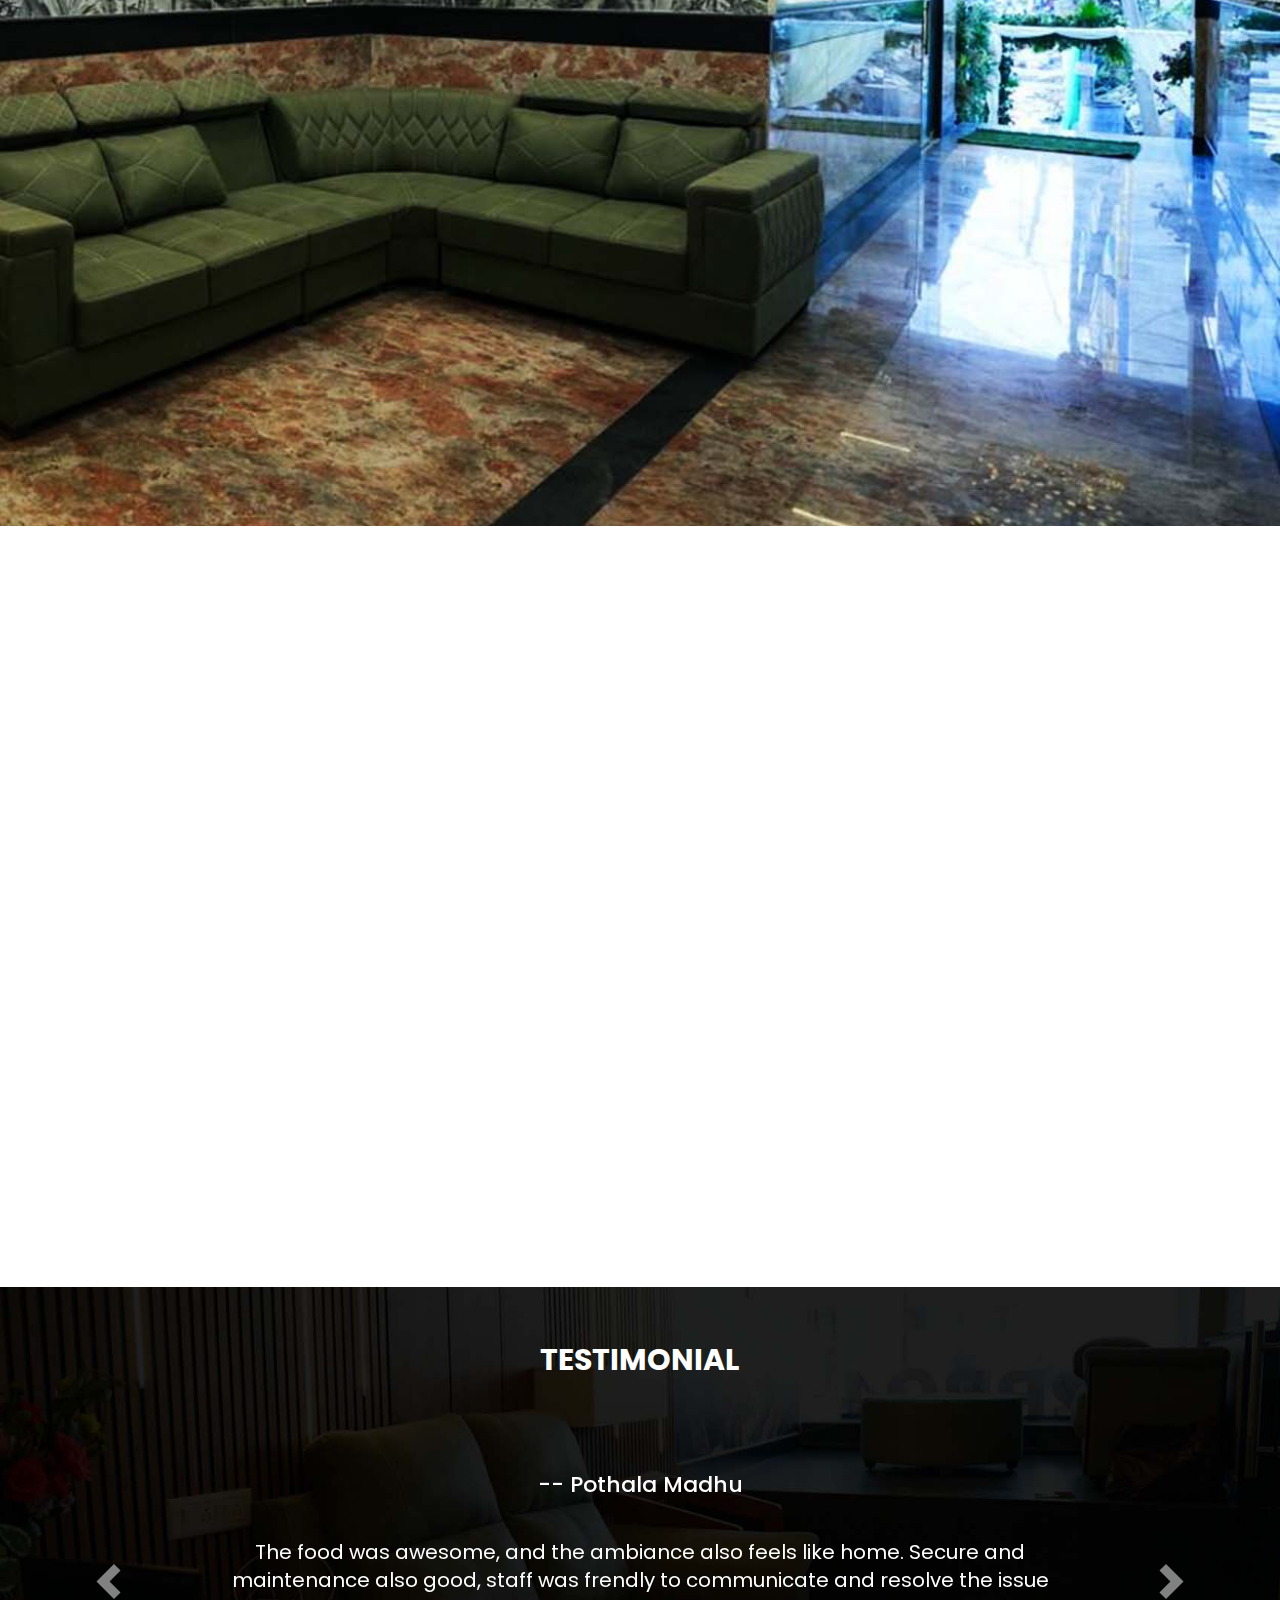
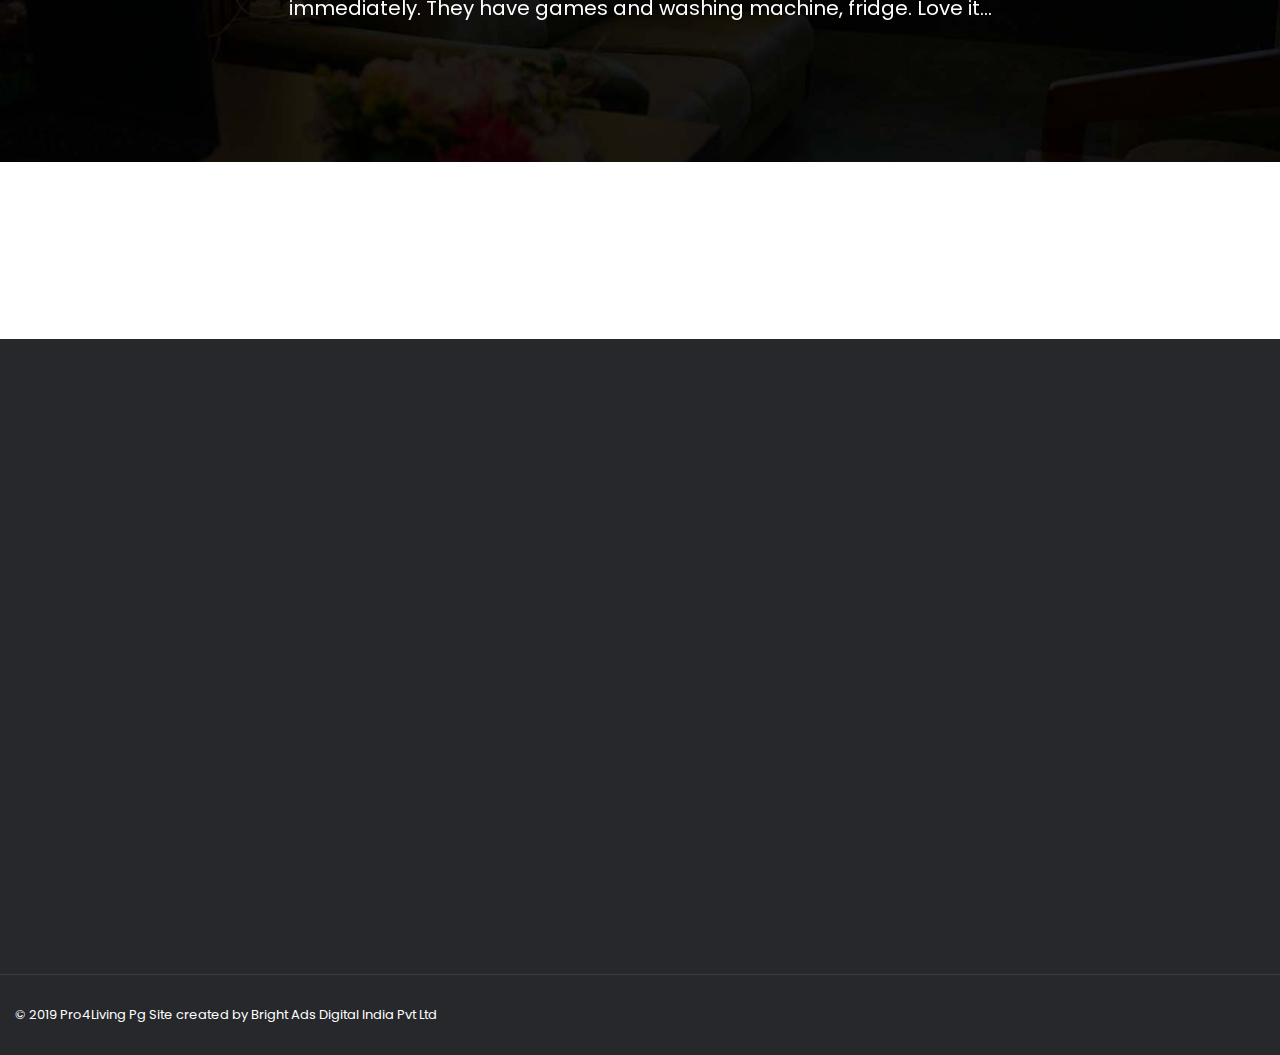
==== commit c7652cde: "upload" ====
--- a/index.html
+++ b/index.html
@@ -6,25 +6,25 @@
 <meta name="format-detection" content="telephone=no">
 <meta name="theme-color" content="#282828"/>
 <title>Pro 4 Living PG | Best Pg in Bangalore | Best affordable Pg in Bangalore</title>
-<meta name="author" content="Themezinho">
+<meta name="author" content="pro4living">
 <meta name="description" content="Pro 4 Living PG | Best Pg in Bangalore">
 <meta name="keywords" content="Pro 4 Living PG | Best Pg in Bangalore | Best affordable Pg in Bangalore">
 
 <!-- SOCIAL MEDIA META -->
-<meta property="og:description" content="Homepark | Real Estate & Luxury Homes">
-<meta property="og:image" content="http://www.themezinho.net/homepark/preview.png">
-<meta property="og:site_name" content="homepark">
-<meta property="og:title" content="homepark">
+<meta property="og:description" content="pro4living | pg & Luxury Homes">
+<meta property="og:image" content="http://www.pro4living.net/pro4living/preview.png">
+<meta property="og:site_name" content="pro4living">
+<meta property="og:title" content="pro4living">
 <meta property="og:type" content="website">
-<meta property="og:url" content="http://www.themezinho.net/homepark">
+<meta property="og:url" content="http://www.pro4living.net/pro4living">
 
 <!-- TWITTER META -->
 <meta name="twitter:card" content="summary">
-<meta name="twitter:site" content="@homepark">
-<meta name="twitter:creator" content="@homepark">
-<meta name="twitter:title" content="homepark">
-<meta name="twitter:description" content="Homepark | Real Estate & Luxury Homes">
-<meta name="twitter:image" content="http://www.themezinho.net/homepark/preview.png">
+<meta name="twitter:site" content="@pro4living">
+<meta name="twitter:creator" content="@pro4living">
+<meta name="twitter:title" content="pro4living">
+<meta name="twitter:description" content="pro4living | pg & Luxury Homes">
+<meta name="twitter:image" content="http://www.pro4living.net/pro4living/preview.png">
 
 <!-- FAVICON FILES -->
 <link href="ico/apple-touch-icon-144-precomposed.png" rel="apple-touch-icon" sizes="144x144">
@@ -100,7 +100,7 @@
 .testimonial {
 min-height: 375px;
 position: relative;
-background: url(images/pro/V5.jpg);
+
 padding-top: 50px;
 padding-bottom: 50px;
 background-position: center;
@@ -160,7 +160,7 @@
 height: 3px;
 }
 .testimonial4_indicators .carousel-indicators::-webkit-scrollbar-thumb{
-background: #eeeeee;
+background: #e2e1e1;
 -webkit-border-radius: 0;
 border-radius: 0;
 }
@@ -282,7 +282,7 @@
   <!-- end layer -->
   <!--<div class="inner">
     <figure><img src="images/preloader.gif" alt="Image"></figure>
-    <p><span class="text-rotater" data-text="Homepark | Elements | Loading">Loading</span></p>
+    <p><span class="text-rotater" data-text="pro4living | Elements | Loading">Loading</span></p>
   </div>
   <!-- end inner --> 
 <!--</div> -->
@@ -310,7 +310,7 @@
 <nav class="navbar">
   <div class="container">
     <div class="upper-side">
-      <div class="logo"> <a href="index.html"><img src="images/logo-light.png" alt="Image"></a> </div>
+      <div class="logo"> <a href="index.html"><img src="images/Logo-light.png" alt="Image"></a> </div>
       <!-- end logo -->
       <div class="phone-email"> 
         <!-- <img src="images/icon-phone.png" alt="Image"> -->
@@ -344,29 +344,32 @@
 <header class="slider">
   <div class="slider-container">
     <div class="swiper-wrapper">
-      <div class="swiper-slide" data-background="images/bg.jpg" data-stellar-background-ratio="1.15">
+      <div class="swiper-slide" data-background="images/pro/index2.jpg" data-stellar-background-ratio="1.15">
         <div class="container">
           <h1><span>PRO 4 LIVING</span> PG  </h1>
           <h2>Co-Living Spaces in Marathalli - Bangalore</h2>
           <a href="contact.html ">GET A CONSULTATION <i class="fas fa-caret-right"></i></a>
+        
         </div>
         <!-- end container --> 
       </div>
       <!-- end swiper-slide -->
-      <div class="swiper-slide" data-background="images/pro/index1.jpg" data-stellar-background-ratio="1.15">
+      <div class="swiper-slide" data-background="images/pro/index2.png" data-stellar-background-ratio="1.15">
         <div class="container">
           <h1><span>Best PG</span> stays in Bangalore</h1>
           <h2>Provides a decent level of comfort </h2>
           <a href="contact.html">GET A CONSULTATION <i class="fas fa-caret-right"></i></a>
+       
         </div>
         <!-- end container --> 
       </div>
       <!-- end swiper-slide -->
-      <div class="swiper-slide" data-background="images/pro/index2.jpg" data-stellar-background-ratio="1.15">
+      <div class="swiper-slide" data-background="images/pro/index1.png" data-stellar-background-ratio="1.15">
         <div class="container">
           <h1><span>Staying with Friends </span> a better way</h1>
           <h2>We make you feel as your Home</h2>
           <a href="contact.html">GET A CONSULTATION <i class="fas fa-caret-right"></i></a>
+    
         </div>
         <!-- end container --> 
       </div>
@@ -536,11 +539,11 @@
           <tbody>
             <tr>
               <td>Notice Period:</td>
-              <td>15 Days</td>
+              <td>30  Days</td>
             </tr>
             <tr>
               <td>Gate Closing Time:</td>
-              <td>No Gate Closing time</td>
+              <td>10 PM</td>
             </tr>
             <tr>
               <td>Visitor Entry:</td>
@@ -556,19 +559,19 @@
             </tr>
             <tr>
               <td>Smoking:</td>
-              <td>Allowed</td>
+              <td>Not Allowed</td>
             </tr>
             <tr>
               <td>Drinking:</td>
-              <td>Allowed</td>
+              <td>Not Allowed</td>
             </tr>
             <tr>
               <td>Loud music:</td>
-              <td>Allowed</td>
+              <td>Not Allowed</td>
             </tr>
             <tr>
               <td>Party:</td>
-              <td>Allowed</td>
+              <td>Not Allowed</td>
             </tr>
           </tbody>
         </table>
@@ -585,20 +588,20 @@
         </ul>
         <div class="tab-content">
           <div class="tab-pane fade show active" id="tab-one">
-            <figure><img src="images/pro/1 Share.jpg" alt="Image"></figure>
+            <figure><img src="images/pro/share.png" alt="Image"></figure>
           </div>
           <!-- end tab-pane -->
           <div class="tab-pane fade" id="tab-two">
-            <figure><img src="images/pro/2 share.jpg" alt="Image"></figure>
+            <figure><img src="images/pro/ones.png" alt="Image"></figure>
           </div>
           <!-- end tab-pane -->
           <div class="tab-pane fade" id="tab-three">
             <figure><img src="images/pro/1 Share.jpg" alt="Image"></figure>
           </div>
           <div class="tab-pane fade" id="tab-four">
-            <figure><img src="images/pro/2 Share.jpg" alt="Image"></figure>
+            <figure><img src="images/pro/2 share.jpg" alt="Image"></figure>
           </div>
-        
+       
           <!-- end tab-pane --> 
         </div>
         <!-- end tab-contnet --> 
@@ -706,10 +709,10 @@
     <div class="row">
       <div class="col-lg-6 col-md-8 fadeInUp wow">
         <div class="content-box"> <b>07</b>
-          <h4><span>Pro4Living</span> Spice Garden Layout, Bangalore</h4>
+          <h4><span style="color: #000;">Pro4Living</span> Spice Garden Layout, Bangalore</h4>
           <h3>Are you interested in PG's</h3>
           <p>Welcome to Pro 4 Living - where comfort meets community. Our PG offers more than just accommodation; it's a vibrant space in Marathahalli where residents thrive. With well-maintained spaces, a supportive atmosphere, and a commitment to building connections, we invite you to experience a home away from home. Join us at Pro 4 Living, where living is an enriching journey.</p>
-          <a href="tel+919740579245">SCHEDULE A VISIT <i class="fas fa-caret-right"></i></a> </div>
+          <a href="tel+919740579245">Schedule a Visit <i class="fas fa-caret-right"></i></a> </div>
         <!-- end content-box --> 
       </div>
       <!-- end col-6 --> 
@@ -782,51 +785,8 @@
 <!-- end recent-posts -->
 
 <!-- end property-customization -->
-<section class="logos">
-  <div class="container">
-    <div class="row">
-      <div class="col-lg-2 col-md-4 col-sm-6 col-6 wow fadeInUp" data-wow-delay="0s">
-        <figure> <img src="images/pro/table.jpg" alt="Image">
-          <h6>TABLE</h6>
-        </figure>
-      </div>
-      <!-- end col-2 -->
-      <div class="col-lg-2 col-md-4 col-sm-6 col-6 wow fadeInUp" data-wow-delay="0.05s">
-       <figure> <img src="images/pro/tvv.jpg" alt="Image">
-          <h6>TV</h6>
-        </figure>
-      </div>
-      <!-- end col-2 -->
-      <div class="col-lg-2 col-md-4 col-sm-6 col-6 wow fadeInUp" data-wow-delay="0.10s">
-        <figure> <img src="images/pro/fridge.jpg" alt="Image">
-          <h6>Fridge</h6>
-        </figure>
-      </div>
-      <!-- end col-2 -->
-      <div class="col-lg-2 col-md-4 col-sm-6 col-6 wow fadeInUp" data-wow-delay="0.15s">
-         <figure> <img src="images/pro/cub.jpg" alt="Image">
-          <h6>Cupboard</h6>
-        </figure>
-      </div>
-      <!-- end col-2 -->
-      <div class="col-lg-2 col-md-4 col-sm-6 col-6 wow fadeInUp" data-wow-delay="0.20s">
-       <figure> <img src="images/pro/area.jpg" alt="Image">
-          <h6>Laundry area</h6>
-        </figure>
-      </div>
-      <!-- end col-2 -->
-      <div class="col-lg-2 col-md-4 col-sm-6 col-6 wow fadeInUp" data-wow-delay="0.25s">
-       <figure> <img src="images/pro/gymmm.jpg" alt="Image">
-          <h6>Gym</h6>
-        </figure>
-      </div>
-      <!-- end col-2 --> 
-    </div>
-    <!-- end row --> 
-  </div>
-  <!-- end container --> 
-</section>    
-<section class="testimonial text-center">
+  
+<section class="testimonial text-center " data-background="images/pro/V5.jpg" data-stellar-background-ratio="0.9" >
   <div class="container">
 
       <div class="heading white-heading">
@@ -837,22 +797,27 @@
           <div class="carousel-inner" role="listbox">
               <div class="carousel-item active">
                   <div class="testimonial4_slide">
-                      <img src="https://i.ibb.co/8x9xK4H/team.jpg" class="img-circle img-responsive" />
-                      <p>Lorem Ipsum is simply dummy text of the printing and typesetting industry. Lorem Ipsum has been the industry's standard dummy text ever since the 1500s, when an unknown printer took a galley of type and scrambled it to make a type specimen book. </p>
-                      <h4>Client 1</h4>
+                    <h4  class="img-circle img-responsive" > -- Pothala Madhu</h4>
+                    
+                    <p>
+                      The food was awesome, and the ambiance also feels like home. Secure and maintenance also good, staff was frendly to communicate and resolve the issue immediately. They have games and washing machine, fridge. Love it...
+                    </p>  
                   </div>
               </div>
               <div class="carousel-item">
                   <div class="testimonial4_slide">
-                      <img src="https://i.ibb.co/8x9xK4H/team.jpg" class="img-circle img-responsive" /><p>Lorem Ipsum is simply dummy text of the printing and typesetting industry. Lorem Ipsum has been the industry's standard dummy text ever since the 1500s, when an unknown printer took a galley of type and scrambled it to make a type specimen book. </p>
-                      <h4>Client 2</h4>
+                    <h4  class="img-circle img-responsive" >-- Lalitha Durga Kadimi</h4>
+                     <p>I have been living in Pro4 living for about 8 months and I can say it's is one of the best. It provides with all the amenities. The food is really good and mostly North Indian. There is refrigerator on every floor. Every issues are fixed timely. The management is also very supportive.</p>
+                  
                   </div>
               </div>
               <div class="carousel-item">
                   <div class="testimonial4_slide">
-                      <img src="https://i.ibb.co/8x9xK4H/team.jpg" class="img-circle img-responsive" />
-                      <p>Lorem Ipsum is simply dummy text of the printing and typesetting industry. Lorem Ipsum has been the industry's standard dummy text ever since the 1500s, when an unknown printer took a galley of type and scrambled it to make a type specimen book. </p>
-                      <h4>Client 3</h4>
+  <h4  class="img-circle img-responsive" >-- Prakash</h4>
+                     <p>I had a great time staying at this pg. The room was clean and comfortable, the staff was friendly and helpful, and the location was convenient. I enjoyed the amenities like the wifi, the gym, and the cafeteria. The price was also reasonable for the quality of service. I would definitely recommend this pg to anyone looking for a nice place to stay.
+
+                     </p>
+                    
                   </div>
               </div>
           </div>
@@ -903,25 +868,29 @@
 <footer class="footer">
   <div class="container-fluid">
     <div class="row">
-      <div class="col-lg-4 wow fadeInUp" data-wow-delay="0.05s"> <img src="images/logo-light.png" alt="Image" class="logo">
+      <div class="col-lg-4 wow fadeInUp" data-wow-delay="0.05s"> <img src="images/logo.png" alt="Image" class="logo">
         <p>Move into Pro4Living, a professionally managed PG home in Spice garden Layout, Bangalore. Located in a safe neighborhood, this unisex PG offers various modern amenities for your comfort, such as TV, Food, Power Backup, Wi-Fi, etc. This PG has single, double, triple, four occupancy types. </p>
        
         <!-- end select-box --> 
       </div>
       <!-- end col-4 -->
       <div class="col-lg-2 col-md-6 wow fadeInUp" data-wow-delay="0.10s">
+        <div class="contact-box">
+          <h5>Important Links</h5>  
+          </div>
         <ul class="footer-menu">
-          <li><a href="#">Home </a></li>
-          <li><a href="#">Pg's</a></li>
-          <li><a href="#">About</a></li>
-          <li><a href="#">Facilities</a></li>
-          <li><a href="#">Contact us</a></li>
+ 
+          <li><a href="index.html">Home </a></li>
+          <li><a href="pgs.html">Pg's</a></li>
+          <li><a href="about.html">About</a></li>
+          <li><a href="facilities.html">Facilities</a></li>
+          <li><a href="contact.html">Contact us</a></li>
         </ul>
       </div>
       <!-- end col-2 -->
       <div class="col-lg-2 wow fadeInUp" data-wow-delay="0.20s">
         <div class="contact-box">
-          <h5>CALL CENTER</h5>
+      <h5>Contact Info</h5>
           <h6><a href="tel+919867591675">+91 9740579245</a> </h6>
           <p>
             <h6><a href="mailto:contact@pro4living.com">info.pro4living@gmail.com</a></h6> </p>
@@ -967,4 +936,4 @@
 <script src="js/isotope.min.js"></script> 
 <script src="js/scripts.js"></script>
 </body>
-</html>
+</html>--- a/css/style.css
+++ b/css/style.css
@@ -1,8 +1,8 @@
 @charset "UTF-8";
 /*
 
-@Author: Themezinho
-@URL: http://www.themezinho.net
+@Author: pro4living
+@URL: http://www.pro4living.net
 
 This file contains the styling for the actual theme, this
 is the file you need to edit to change the look of the
@@ -1130,10 +1130,6 @@
   position: absolute;
   left: 0;
   top: 0;
-  background: #26282b;
-  background: -moz-linear-gradient(161deg, #26282b 0%, #26282b 49%, #006699 100%);
-  background: -webkit-linear-gradient(161deg, #26282b 0%, #26282b 49%, #006699 100%);
-  background: linear-gradient(161deg, #26282b 0%, #26282b 49%, #006699 100%);
   filter: progid:DXImageTransform.Microsoft.gradient(startColorstr="#26282b",endColorstr="#006699",GradientType=1);
   opacity: 0.65;
 }
@@ -1145,7 +1141,7 @@
   font-size: 5vw;
   color: #fff;
   font-family: "Playfair Display", serif;
-  color: #006699;
+
   margin-bottom: 20px;
 }
 .page-header .container p {
@@ -1186,7 +1182,7 @@
   position: absolute;
   left: 5%;
   top: -5%;
-  background: url(../images/side-pattern-bg.png);
+  
   background-size: contain;
 }
 .intro figure .holder {
@@ -1226,6 +1222,7 @@
 .intro .content-box p {
   display: block;
   margin-bottom: 30px;
+  justify-items: center;
 }
 .intro .content-box a {
   display: inline-block;
@@ -1704,7 +1701,6 @@
   width: 100%;
   display: flex;
   flex-wrap: wrap;
-  padding: 150px 0;
 }
 .recent-posts b {
   display: block;
@@ -2348,7 +2344,9 @@
   text-transform: uppercase;
   letter-spacing: 2px;
   margin-bottom: 40px;
-  opacity: 0.5;
+  margin-left: 20px;
+  opacity: 1.5;
+  color: #000;
 }
 .sales-team figure figcaption small:after {
   content: "";
